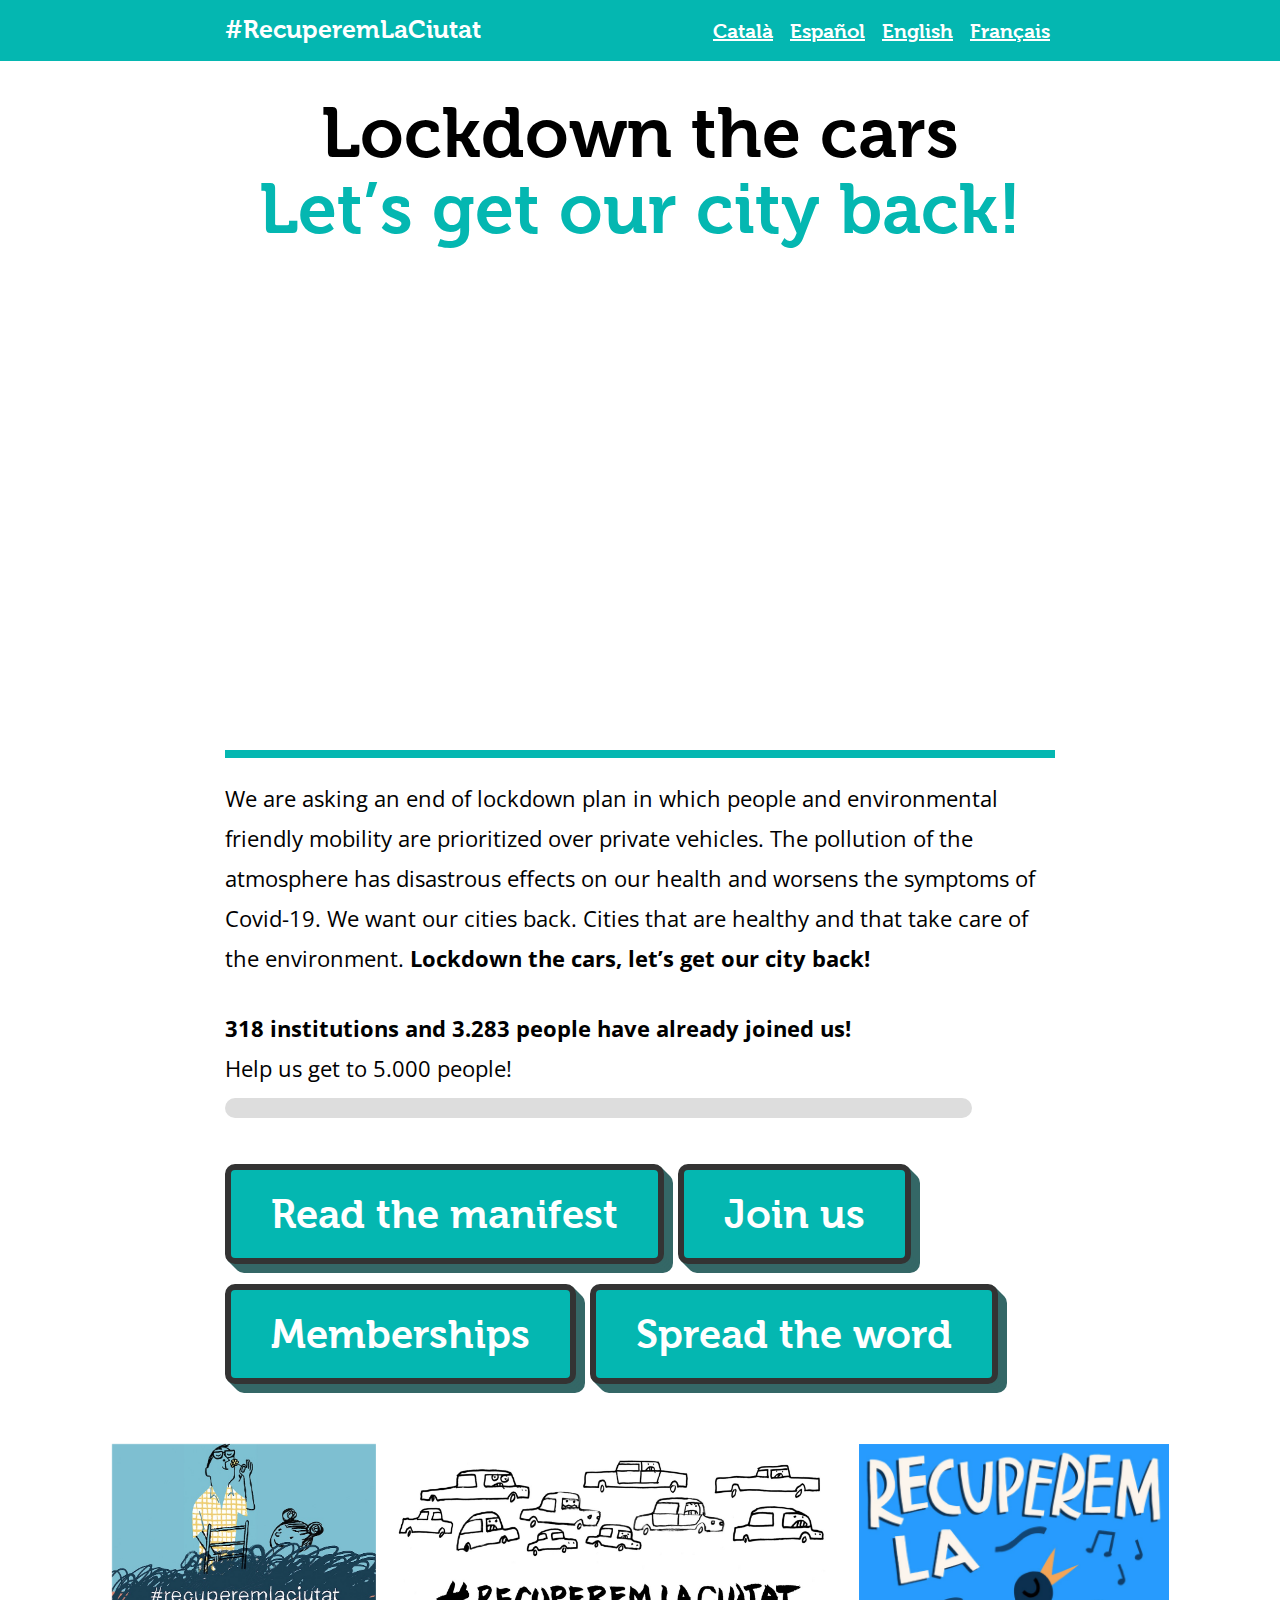
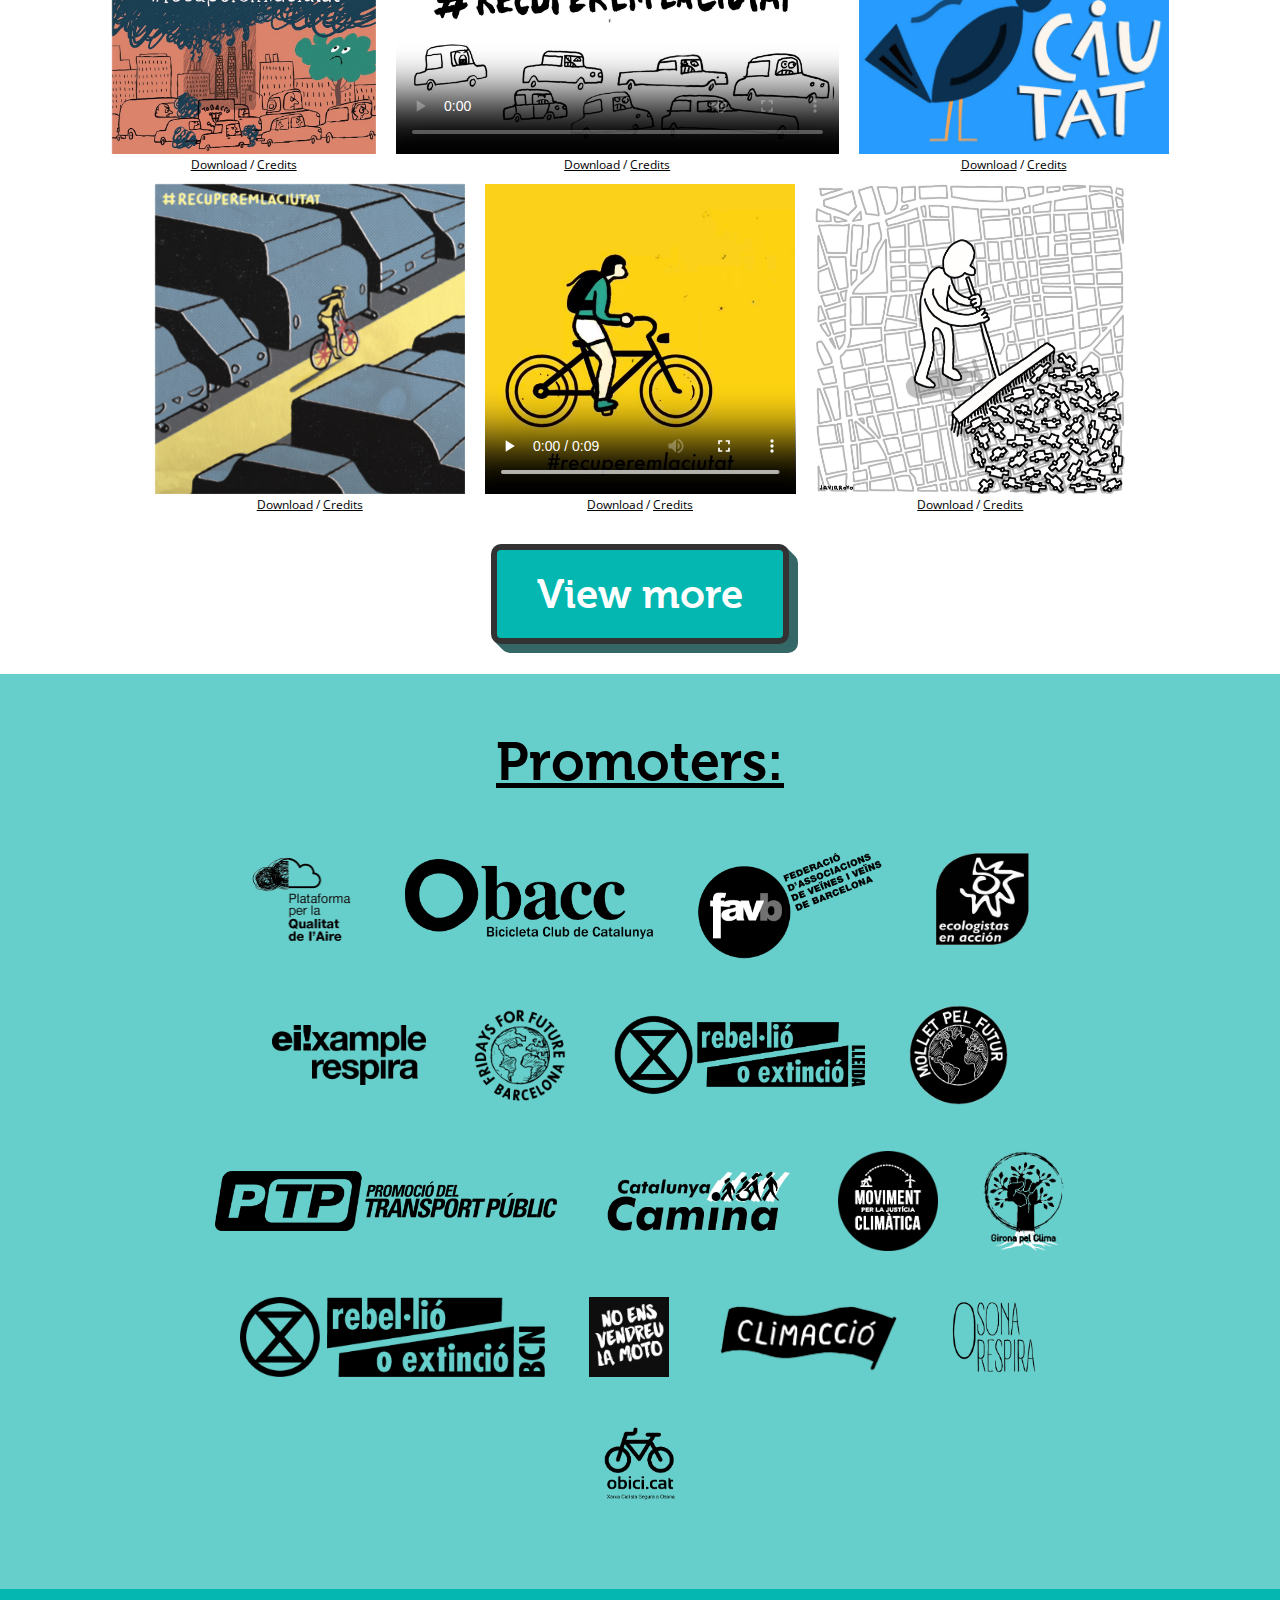
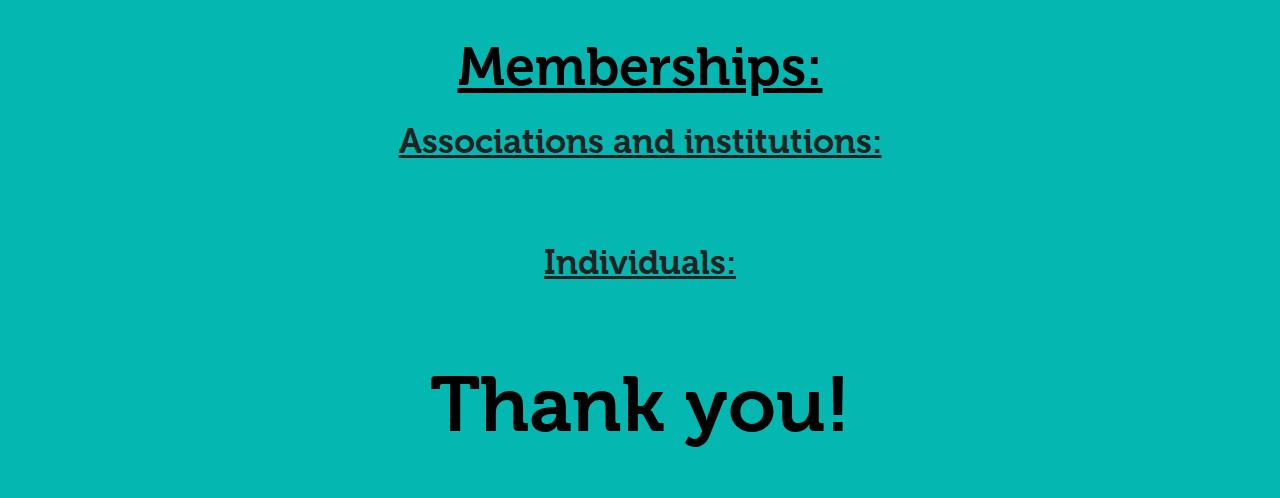
==== en.html @ d03ac696 "Changed youtube videos" ====
<!DOCTYPE html>
<html>
<head>
  <title>Lockdown the cars, let’s get our city back!</title>
  <meta name="description" content="We are asking an end of lockdown plan in which people and environmental friendly mobility are prioritized over private vehicles. The pollution of the atmosphere has disastrous effects on our health and worsens the symptoms of Covid-19. We want our cities back. Cities that are healthy and that take care of the environment.">
  <meta name="viewport" content="width=device-width,initial-scale=1">
  <meta http-equiv="content-type" content="text/html;charset=utf-8" />
  <meta property="og:title" content="Lockdown the cars, let’s get our city back!"/>
  <meta property="og:description" content="We are asking an end of lockdown plan in which people and environmental friendly mobility are prioritized over private vehicles.">
  <meta property="og:url" content="https://www.recuperemlaciutat.com/en"/>
  <meta property="og:image" content="https://www.recuperemlaciutat.com/images/sharing.jpg"/>
  <meta property="og:site_name" content="Lockdown the cars, let’s get our city back!"/>
  <meta property="og:type" content="website"/>
  <meta name="twitter:card" content="player" />
  <meta name="twitter:player" content="https://www.youtube.com/embed/DfQFLbj2qx0">
  <meta name="twitter:player:width" content="1280">
  <meta name="twitter:player:height" content="720">
  <meta name="twitter:image" content="https://www.recuperemlaciutat.com/images/sharing.jpg">

  <script src="https://cdnjs.cloudflare.com/ajax/libs/jquery/3.5.0/jquery.min.js" integrity="sha256-xNzN2a4ltkB44Mc/Jz3pT4iU1cmeR0FkXs4pru/JxaQ=" crossorigin="anonymous"></script>
  <script src="https://cdnjs.cloudflare.com/ajax/libs/jquery-csv/0.71/jquery.csv-0.71.min.js"></script>
  <script src="application.js?v=15"></script>
  <link href="https://fonts.googleapis.com/css2?family=Open+Sans:wght@400;600&display=swap" rel="stylesheet">
  <link href="application.css?v=15" media="all" rel="stylesheet" />
</head>
<body>
  <div class="banner">
    <div class="inner">
      #RecuperemLaCiutat
      <div class="lang">
        <a href="/">Català</a>
        <a href="/es">Español</a>
        <a href="/en">English</a>
        <a href="/fr">Français</a>
      </div>
    </div>

  </div>
  <div class="page">
    <div class="inner">
      <h1>Lockdown the cars<br><span class="highlighted">Let’s get our city back!</span></h1>
      <div class="video">
        <iframe src="//www.youtube.com/embed/DfQFLbj2qx0?rel=0&showinfo=0&vq=720&modestbranding=1" width="850" height="480" frameborder="0" allowfullscreen></iframe>
      </div>
      <p>We are asking an end of lockdown plan in which people and environmental friendly mobility are prioritized over private vehicles. The pollution of the atmosphere has disastrous effects on our health and worsens the symptoms of Covid-19. We want our cities back. Cities that are healthy and that take care of the environment. <b>Lockdown the cars, let’s get our city back!</b></p>
      <div class="progress">
        <p><b><span id="entities-count">318</span> institutions and <span id="people-count">3.283</span> people have already joined us!</b><br>Help us get to <span id="goal-count">5.000</span> people!</p>
        <div class="frame">
          <div class="bar"></div>         
        </div>
      </div>
      <div class="menu">
        <div class="button">
          <a href="manifest-lockdown-the-cars-lets-get-our-city-back.pdf">Read the manifest</a>
        </div>
        <div class="button">
          <a href="https://forms.gle/1dcgcGLJtphZm1Zf7" target="_blank">Join us</a>
        </div>
        <div class="button">
          <a data-action="scroll-to" data-destination="adhesions">Memberships</a>
        </div>
        <div class="button">
          <a data-action="share">Spread the word</a>
        </div>
    </div>
    <div class="share">
      <h2>Share the campaign:</h2>
      <div class="networks">
        <a href="https://api.whatsapp.com/send?text=Lockdown+the+cars%2C+let%E2%80%99s+get+our+city+back%21%0D%0A%0D%0AWe+are+asking+an+end+of+lockdown+plan+in+which+people+and+environmental+friendly+mobility+are+prioritized+over+private+vehicles.+The+pollution+of+the+atmosphere+has+disastrous+effects+on+our+health+and+worsens+the+symptoms+of+Covid-19.+We+want+our+cities+back.+Cities+that+are+healthy+and+that+take+care+of+the+environment.%0D%0A%0D%0AJoin+us+%F0%9F%91%89+https%3A%2F%2Fwww.recuperemlaciutat.com%2Fen" class="network whatsapp">
          <img class="icon" src="images/icons/whatsapp.svg">Whatsapp
        </a>
        <a href="https://www.facebook.com/sharer/sharer.php?u=https%3A%2F%2Fwww.recuperemlaciutat.com%2Fen" class="network facebook">
          <img class="icon" src="images/icons/facebook.svg">Facebook
        </a>
        <a href="https://twitter.com/intent/tweet?text=Lockdown+the+cars%2C+let%E2%80%99s+get+our+city+back%21+We+are+asking+an+end+of+lockdown+plan+in+which+people+and+environmental+friendly+mobility+are+prioritized+over+private+vehicles.+Join+us%21+https%3A%2F%2Fwww.recuperemlaciutat.com%2Fen" class="network twitter">
          <img class="icon" src="images/icons/twitter.svg">Twitter
        </a>
        <a href="https://t.me/share/url?url=https%3A%2F%2Fwww.recuperemlaciutat.com%2Fen&disable_web_page_preview=true&text=Lockdown+the+cars%2C+let%E2%80%99s+get+our+city+back%21%0D%0A%0D%0AWe+are+asking+an+end+of+lockdown+plan+in+which+people+and+environmental+friendly+mobility+are+prioritized+over+private+vehicles.+The+pollution+of+the+atmosphere+has+disastrous+effects+on+our+health+and+worsens+the+symptoms+of+Covid-19.+We+want+our+cities+back.+Cities+that+are+healthy+and+that+take+care+of+the+environment.%0D%0A%0D%0AJoin+us+%F0%9F%91%89+https%3A%2F%2Fwww.recuperemlaciutat.com%2Fen" class="network telegram">
          <img class="icon" src="images/icons/telegram.svg">Telegram
        </a>
        <a href="http://pinterest.com/pin/create/button/?url=https%3A%2F%2Fwww.recuperemlaciutat.com%2Fen&media=https%3A%2F%2Fwww.recuperemlaciutat.com%2Fimages%2Fsharing.jpg&description=Lockdown+the+cars%2C+let%E2%80%99s+get+our+city+back%21%0D%0A%0D%0AWe+are+asking+an+end+of+lockdown+plan+in+which+people+and+environmental+friendly+mobility+are+prioritized+over+private+vehicles.+The+pollution+of+the+atmosphere+has+disastrous+effects+on+our+health+and+worsens+the+symptoms+of+Covid-19.+We+want+our+cities+back.+Cities+that+are+healthy+and+that+take+care+of+the+environment.%0D%0A%0D%0AJoin+us+%F0%9F%91%89+https%3A%2F%2Fwww.recuperemlaciutat.com%2Fen" class="network pinterest">
          <img class="icon" src="images/icons/pinterest.svg">Pinterest
        </a>
        <a href="mailto:?body=Lockdown the cars%2C let%E2%80%99s get our city back%21%0D%0A%0D%0AWe are asking an end of lockdown plan in which people and environmental friendly mobility are prioritized over private vehicles. The pollution of the atmosphere has disastrous effects on our health and worsens the symptoms of Covid-19. We want our cities back. Cities that are healthy and that take care of the environment.%0D%0A%0D%0AJoin us %F0%9F%91%89 https%3A%2F%2Fwww.recuperemlaciutat.com%2Fen&subject=Lockdown the cars, let’s get our city back!" class="network email">
          <img class="icon" src="images/icons/email.svg">Email
        </a>
      </div>
      <p class="extra">Let’s our voices be heard on social media, and reach as many memberships as possible so the city council and society in general see how we want our streets to look like after lockdown.</p>
      <p class="extra">Help us spread the word with: <a href="/guia-difusio-campanya-recuperem-la-ciutat.pdf">our dissemination guide</a>.</p>
      <p class="extra">Join our Telegram group to be updated on future actions: <a href="https://t.me/RecuperemLaCiutat">https://t.me/RecuperemLaCiutat</a>.</p>
      <p class="extra">You can also share these images and videos:</p>
    </div>
  </div>
  <div class="drawings">
    <div class="inner">
      <div class="drawing">
        <a href="drawings/miguel-gallardo-recuperem-la-ciutat-square.png">
          <img src="drawings/miguel-gallardo-recuperem-la-ciutat.jpg">
        </a>
        <p><a href="drawings/miguel-gallardo-recuperem-la-ciutat.jpg">Download</a> / <a href="https://www.instagram.com/p/CAHkicHnh3k/">Credits</a></p>
      </div>
      <div class="drawing">
        <video controls poster="/drawings/dibuja-y-pedalea-recuperem-la-ciutat.jpg">
          <source src="drawings/dibuja-y-pedalea-recuperem-la-ciutat.mp4" type="video/mp4">
        </video>
        <p><a href="drawings/dibuja-y-pedalea-recuperem-la-ciutat.mp4">Download</a> / <a href="https://www.instagram.com/p/CAHjiHhqhFX/">Credits</a></p>
      </div>
      <div class="drawing">
        <a href="drawings/julia-solans-confinem-els-cotxes-3.jpg">
          <img src="drawings/julia-solans-confinem-els-cotxes-3.jpg">
        </a>
        <p><a href="drawings/julia-solans-confinem-els-cotxes-3.jpg">Download</a> / <a href="https://www.instagram.com/guisante/">Credits</a></p>
      </div>
      <div class="drawing">
        <a href="drawings/marc-torrent-recuperem-la-ciutat.jpg">
          <img src="drawings/marc-torrent-recuperem-la-ciutat.jpg">
        </a>
        <p><a href="drawings/marc-torrent-recuperem-la-ciutat.jpg">Download</a> / <a href="https://www.instagram.com/marc.torrent.illustration/">Credits</a></p>
      </div>
      <div class="drawing">
        <video controls poster="/drawings/arnal-ballester-recuperem-la-ciutat.jpg">
          <source src="drawings/arnal-ballester-recuperem-la-ciutat.mp4" type="video/mp4">
        </video>
        <p><a href="drawings/arnal-ballester-recuperem-la-ciutat.mp4">Download</a> / <a href="https://www.instagram.com/p/CAFgHmsqSzh/?igshid=12r956kvjgf7t">Credits</a></p>
      </div>
      <div class="drawing">
        <a href="drawings/javi-royo-recuperem-la-ciutat.jpg">
          <img src="drawings/javi-royo-recuperem-la-ciutat.jpg">
        </a>
        <p><a href="drawings/javi-royo-recuperem-la-ciutat.jpg">Download</a> / <a href="https://www.instagram.com/p/CAIAmiAnq4-/?igshid=10csir4wyzuyc">Credits</a></p>
      </div>
      <div class="drawing hidden">
        <a href="drawings/julia-solans-recuperem-la-ciutat-3.jpg">
          <img src="drawings/julia-solans-recuperem-la-ciutat-3.jpg">
        </a>
        <p><a href="drawings/julia-solans-recuperem-la-ciutat-3.jpg">Download</a> / <a href="https://www.instagram.com/guisante/">Credits</a></p>
      </div>
      <div class="drawing hidden">
        <a href="drawings/miguel-brieva-recuperem-la-ciutat-4.jpg">
          <img src="drawings/miguel-brieva-recuperem-la-ciutat-4.jpg">
        </a>
        <p><a href="drawings/miguel-brieva-recuperem-la-ciutat-4.jpg">Download</a> / <a href="https://www.instagram.com/miguel_brieva_clismon">Credits</a></p>
      </div>
      <div class="drawing hidden">
        <a href="drawings/erola-boix-recuperem-la-ciutat.jpg">
          <img src="drawings/erola-boix-recuperem-la-ciutat.jpg">
        </a>
        <p><a href="drawings/erola-boix-recuperem-la-ciutat.jpg">Download</a> / <a href="https://www.instagram.com/erolaboix/">Credits</a></p>
      </div>
      <div class="drawing hidden">
        <a href="drawings/martina-manya-recuperem-la-ciutat-2.jpg">
          <img src="drawings/martina-manya-recuperem-la-ciutat-2.jpg">
        </a>
        <p><a href="drawings/martina-manya-recuperem-la-ciutat-2.jpg">Download</a> / <a href="https://www.instagram.com/p/CAHwuXMD8vI/?igshid=4ktonbl7fxev">Credits</a></p>
      </div>
      <div class="drawing hidden">
        <a href="drawings/miguel-gallardo-confinem-els-cotxes-square.png">
          <img src="drawings/miguel-gallardo-confinem-els-cotxes.jpg">
        </a>
        <p><a href="drawings/miguel-gallardo-confinem-els-cotxes.jpg">Download</a> / <a href="https://www.instagram.com/p/CAHkicHnh3k/">Credits</a></p>
      </div>
      <div class="drawing hidden">
        <a href="drawings/iolanda-marrase-recuperem-la-ciutat.jpg">
          <img src="drawings/iolanda-marrase-recuperem-la-ciutat.jpg">
        </a>
        <p><a href="drawings/iolanda-marrase-recuperem-la-ciutat.jpg">Download</a> / <a href="https://www.instagram.com/p/CAHxEewq3oO/?igshid=9qrhggxr9nw9">Credits</a></p>
      </div>
      <div class="drawing hidden">
        <a href="drawings/julia-solans-recuperem-la-ciutat-2.jpg">
          <img src="drawings/julia-solans-recuperem-la-ciutat-2.jpg">
        </a>
        <p><a href="drawings/julia-solans-recuperem-la-ciutat-2.jpg">Download</a> / <a href="https://www.instagram.com/guisante/">Credits</a></p>
      </div>
      <div class="drawing hidden">
        <a href="drawings/julia-solans-confinem-els-cotxes-1.jpg">
          <img src="drawings/julia-solans-confinem-els-cotxes-1.jpg">
        </a>
        <p><a href="drawings/julia-solans-confinem-els-cotxes-1.jpg">Download</a> / <a href="https://www.instagram.com/guisante/">Credits</a></p>
      </div>
      <div class="drawing hidden">
        <a href="drawings/julia-solans-recuperem-la-ciutat-1.jpg">
          <img src="drawings/julia-solans-recuperem-la-ciutat-1.jpg">
        </a>
        <p><a href="drawings/julia-solans-recuperem-la-ciutat-1.jpg">Download</a> / <a href="https://www.instagram.com/guisante/">Credits</a></p>
      </div>
      <div class="drawing hidden">
        <a href="drawings/julia-solans-confinem-els-cotxes-2.jpg">
          <img src="drawings/julia-solans-confinem-els-cotxes-2.jpg">
        </a>
        <p><a href="drawings/julia-solans-confinem-els-cotxes-2.jpg">Download</a> / <a href="https://www.instagram.com/guisante/">Credits</a></p>
      </div>
      <div class="drawing hidden">
        <a href="drawings/julia-solans-recuperem-la-ciutat-4.jpg">
          <img src="drawings/julia-solans-recuperem-la-ciutat-4.jpg">
        </a>
        <p><a href="drawings/julia-solans-recuperem-la-ciutat-4.jpg">Download</a> / <a href="https://www.instagram.com/guisante/">Credits</a></p>
      </div>
      <div class="drawing hidden">
        <a href="drawings/miguel-brieva-recuperem-la-ciutat-1.jpg">
          <img src="drawings/miguel-brieva-recuperem-la-ciutat-1.jpg">
        </a>
        <p><a href="drawings/miguel-brieva-recuperem-la-ciutat-1.jpg">Download</a> / <a href="https://www.instagram.com/miguel_brieva_clismon">Credits</a></p>
      </div>
      <div class="drawing hidden">
        <a href="drawings/caco-recuperem-la-ciutat-4.jpg">
          <img src="drawings/caco-recuperem-la-ciutat-4.jpg">
        </a>
        <p><a href="drawings/caco-recuperem-la-ciutat-4.jpg">Download</a> / <a href="https://www.instagram.com/colegacollage/">Credits</a></p>
      </div>
      <div class="drawing hidden">
        <a href="drawings/caco-recuperem-la-ciutat-3.jpg">
          <img src="drawings/caco-recuperem-la-ciutat-3.jpg">
        </a>
        <p><a href="drawings/caco-recuperem-la-ciutat-3.jpg">Download</a> / <a href="https://www.instagram.com/colegacollage/">Credits</a></p>
      </div>
      <div class="drawing hidden">
        <a href="drawings/emilio-recuperem-la-ciutat-1.jpg">
          <img src="drawings/emilio-recuperem-la-ciutat-1.jpg">
        </a>
        <p><a href="drawings/emilio-recuperem-la-ciutat-1.jpg">Download</a> / <a href="https://www.instagram.com/emilio_alvarez_ramallo/">Credits</a></p>
      </div>
      <div class="drawing hidden">
        <video controls poster="drawings/merisola-recuperem-la-ciutat.jpg">
          <source src="drawings/merisola-recuperem-la-ciutat.mp4" type="video/mp4">
        </video>
        <p><a href="drawings/merisola-recuperem-la-ciutat.mp4">Download</a> / <a href="http://www.merisola.com/">Credits</a></p>
      </div>
      <div class="drawing hidden">
        <video controls poster="drawings/no-torneu.jpg">
          <source src="drawings/no-torneu.mp4" type="video/mp4">
        </video>
        <p><a href="drawings/no-torneu.mp4">Download</a> / <a href="https://www.instagram.com/mlg_barcelona/">Credits</a></p>
      </div>
      <div class="drawing hidden">
        <a href="drawings/emilio-recuperem-la-ciutat-7.jpg">
          <img src="drawings/emilio-recuperem-la-ciutat-7.jpg">
        </a>
        <p><a href="drawings/emilio-recuperem-la-ciutat-7.jpg">Download</a> / <a href="https://www.instagram.com/emilio_alvarez_ramallo/">Credits</a></p>
      </div>
      <div class="break"></div>
      <div class="drawing hidden">
        <a href="drawings/natalia-zaratiegui-recuperem-la-ciutat-1.jpg">
          <img src="drawings/natalia-zaratiegui-recuperem-la-ciutat-1.jpg">
        </a>
        <p><a href="drawings/natalia-zaratiegui-recuperem-la-ciutat-1.jpg">Download</a> / <a href="https://www.instagram.com/nataliazaratiegui/">Credits</a></p>
      </div>
      <div class="drawing hidden">
        <a href="drawings/natalia-zaratiegui-recuperem-la-ciutat-2.jpg">
          <img src="drawings/natalia-zaratiegui-recuperem-la-ciutat-2.jpg">
        </a>
        <p><a href="drawings/natalia-zaratiegui-recuperem-la-ciutat-2.jpg">Download</a> / <a href="https://www.instagram.com/nataliazaratiegui/">Credits</a></p>
      </div>
      <div class="drawing hidden">
        <a href="drawings/natalia-zaratiegui-recuperem-la-ciutat-3.jpg">
          <img src="drawings/natalia-zaratiegui-recuperem-la-ciutat-3.jpg">
        </a>
        <p><a href="drawings/natalia-zaratiegui-recuperem-la-ciutat-3.jpg">Download</a> / <a href="https://www.instagram.com/nataliazaratiegui/">Credits</a></p>
      </div>
      <div class="drawing hidden">
        <a href="drawings/emilio-recuperem-la-ciutat-10.jpg">
          <img src="drawings/emilio-recuperem-la-ciutat-10.jpg">
        </a>
        <p><a href="drawings/emilio-recuperem-la-ciutat-10.jpg">Download</a> / <a href="https://www.instagram.com/emilio_alvarez_ramallo/">Credits</a></p>
      </div>
      <div class="drawing hidden">
        <video controls poster="drawings/julia-solans-recuperem-la-ciutat-1.png">
          <source src="drawings/julia-solans-recuperem-la-ciutat-1.mp4" type="video/mp4">
        </video>
        <p><a href="drawings/julia-solans-recuperem-la-ciutat-1.mp4">Download</a> / <a href="https://www.instagram.com/guisante/">Credits</a></p>
      </div>
      <div class="drawing hidden">
        <video controls poster="drawings/julia-solans-recuperem-la-ciutat-2.png">
          <source src="drawings/julia-solans-recuperem-la-ciutat-2.mp4" type="video/mp4">
        </video>
        <p><a href="drawings/julia-solans-recuperem-la-ciutat-2.mp4">Download</a> / <a href="https://www.instagram.com/guisante/">Credits</a></p>
      </div>
      <div class="drawing hidden">
        <video controls poster="drawings/julia-solans-recuperem-la-ciutat-3.png">
          <source src="drawings/julia-solans-recuperem-la-ciutat-3.mp4" type="video/mp4">
        </video>
        <p><a href="drawings/julia-solans-recuperem-la-ciutat-3.mp4">Download</a> / <a href="https://www.instagram.com/guisante/">Credits</a></p>
      </div>
      <div class="more">
        <div class="button">
          <a data-action="more-drawings">View more</a>
        </div>
      </div>
    </div>
  </div>
  <div class="footer">
    <div class="inner">
      <h2>Promoters:</h2>
      <div class="logos">
        <a href="http://www.qualitatdelaire.org/" target="_blank">
          <img src="/images/logos/pqa.png" class="big">
        </a>
        <a href="https://www.bacc.cat/" target="_blank">
          <img src="/images/logos/bacc-negre.png">
        </a>
        <a href="https://www.favb.cat/" target="_blank">
          <img src="/images/logos/favb.png" class="very-big">
        </a>
        <a href="https://www.ecologistasenaccion.org" target="_blank">
          <img src="/images/logos/ea-bn.png" class="big">
        </a>
        <a href="https://www.eixamplerespira.com" target="_blank">
          <img src="/images/logos/eixample-respira-bn.png" class="small">
        </a>
        <a href="https://twitter.com/f4f_barcelona" target="_blank">
          <img src="/images/logos/fff.png" class="big">
        </a>
        <a href="https://twitter.com/lleidaxr" target="_blank">
          <img src="/images/logos/xrlleida.png">
        </a>
        <a href="https://twitter.com/molletpelfutur" target="_blank">
          <img src="/images/logos/mollet-pel-futur.png" class="big">
        </a>
        <a href="https://transportpublic.org/" target="_blank">
          <img src="/images/logos/ptp-bn.png" class="small">
        </a>
        <a href="http://catalunyacamina.org/" target="_blank">
          <img src="/images/logos/catalunya-camina-bn.png">
        </a>
        <a href="https://justiciaclimatica.com/" target="_blank">
          <img src="/images/logos/moviment-per-la-justicia-climatica-bn.png" class="big">
        </a>
        <a href="#" target="_blank">
          <img src="/images/logos/girona-pel-clima.png" class="big">
        </a>
        <a href="https://twitter.com/xrbarcelona" target="_blank">
          <img src="/images/logos/xrbcn.png">
        </a>
        <a href="http://www.noensvendreulamoto.cat/" target="_blank">
          <img src="/images/logos/no-ens-vendreu-la-moto.jpg">
        </a>
        <a href="https://twitter.com/climaccio" target="_blank">
          <img src="/images/logos/climaccio.png">
        </a>
        <a href="https://www.facebook.com/osonarespira/" target="_blank">
          <img src="/images/logos/osona-respira.png">
        </a>
        <a href="http://obici.cat/" target="_blank">
          <img src="/images/logos/obici.png">
        </a>
      </div>
    </div>
  </div>
  <div class="footer bottom" id="adhesions">
    <div class="inner">
      <h2>Memberships:</h2>
      <h4>Associations and institutions:</h4>
      <ol class="col-3" id="entitats">
      </ol>
      <h4>Individuals:</h4>
      <ol class="col-4" id="individuals">
      </ol>
      <h3>Thank you!</h3>
    </div>
  </div>
  <script async src="https://www.googletagmanager.com/gtag/js?id=UA-165033721-1"></script>
  <script>
    window.dataLayer = window.dataLayer || [];
    function gtag(){dataLayer.push(arguments);}
    gtag('js', new Date());

    gtag('config', 'UA-165033721-1');
  </script>

</body>
</html>
---- application.css ----
@font-face {
  font-family: "MuseoW01-700";
  src: url("fonts/museow01-700.woff") format("woff");
}
* {
  margin: 0;
  padding: 0;
  -moz-box-sizing: border-box;
  -webkit-box-sizing: border-box;
  box-sizing: border-box;
  outline:0;
}
html {
  color: #000;
  -ms-text-size-adjust: 100%;
  -webkit-text-size-adjust: 100%;
}
html, body{
  font-size: 100%;
}
img{
  border: 0;
  display: block;
  -ms-interpolation-mode: bicubic;
  backface-visibility: hidden;
  -webkit-backface-visibility: hidden;
}
body {
  width: 100%;
  height: 100%;
  font-family: "MuseoW01-700",serif;
  color: #333;
  -webkit-font-smoothing: antialiased;
  background: #04B7B1;
}
.clear {
  clear: both;
}
.inner{
  max-width: 870px;
  margin: 0 auto;
  padding: 0 20px;
}
.banner {
  background: #04B7B1;
  color: white;
  font-size: 25px;
  line-height: 23px;
  padding: 20px 0 18px;
  text-align: left;
}
.banner .lang {
  float: right;
}
.banner .lang a {
  color: white;
  font-size: 20px;
  padding: 0 5px;
}
.page {
  background: white;
}
h1 {
  font-size: 70px;
  line-height: 76px;
  padding: 40px 0 30px;
  display: block;
  margin: 0 auto;
  color: black;
  position: relative;
  text-align: center;
}
h2 {
  color: #333;
  font-size: 54px;
  margin: 0 0 20px;
  text-decoration: underline;
}
video {
  max-width: 100%;
  position: relative;
}
.video {
  position: relative;
  overflow: hidden;
  max-width: 100%;
  padding-bottom: 56.25%;
  height: auto;
  border-bottom: 8px solid #04B7B1;
}
.video iframe {
  position: absolute;
  top: 0;
  left: 0;
  width: 100%;
  height: 100%;
  max-width: 100%;
}
p {
  text-align: left;
  font-family: "Open Sans", sans-serif;
  font-size: 22px;
  line-height: 40px;
  color: black;
  margin: 20px auto;
}
.progress {
  margin: 30px auto;
}
.progress p {
  margin: 0 0 10px;
}
.progress .frame {
  background: #ddd;
  height: 20px;
  border-radius: 10px;
  overflow: hidden;
  width: 90%;
  display: inline-block;
}
.progress .bar {
  height: 100%;
  background: linear-gradient(to right, #FFA600, #ec2c22);
  width: 0%;
  transition: all 1s ease-out 0s;
  transition-delay: 1s;
}
.button {
  display: inline-block;
  cursor: pointer;
}
.button a{
  display: inline-block;
  text-decoration: none;
  border-radius: 10px;
  background: #04B7B1;
  border: solid rgba(51, 51, 51, 1) 6px;
  box-shadow: 1px 1px #346766, 3px 3px #346766, 5px 5px #346766, 7px 7px #346766, 9px 9px #346766;
  transition: all 0.12s ease 0s;
  padding: 24px 40px 16px;
  color: white;
  font-family: "MuseoW01-700",serif;
  font-size: 40px;
  font-weight: bold;
  position: relative;
  top: 0;
  left: 0;
}
.button:hover a{
  background: rgba(244, 88, 48, 1);
  border: solid rgba(51, 51, 51, 1) 6px;
  box-shadow: 0 0 #346766;
  left: 9px;
  top: 9px
}
.menu{
  margin: 40px 0 30px;
  text-align: left;
}
.menu .button {
  margin: 0 10px 20px 0;
}
.menu .button:last-child {
  margin-right: 0;
}
.highlighted {
  color: #04B7B1;
}
.share {
  text-align: center;
  display: none;
}
.share .networks{
  max-width: 600px;
  margin: 0 auto 0px;
}
.share a.network {
  width: 150px;
  font-family: "Open Sans", sans-serif;
  font-weight: bold;
  border-radius: 6px;
  background: silver;
  text-decoration: none;
  padding: 10px 20px;
  margin: 5px 2px;
  color: white;
  display: inline-block;
}
.share a.network.whatsapp { background: rgb(77, 194, 71);}
.share a.network.facebook { background: rgb(59, 89, 152);}
.share a.network.twitter { background: rgb(29, 161, 242);}
.share a.network.telegram { background: rgb(0, 136, 204);}
.share a.network.pinterest { background: rgb(203, 32, 39);}
.share a.network.email { background: rgb(132, 132, 132);}
.share a.network .icon {
  height: 20px; 
  display: inline-block;
  vertical-align: sub;
  margin-right: 5px;
}
.share p.extra {
  text-align: center;
  max-width: 800px;
}
.share p.extra a {
  color: #04B7B1;
  font-weight: bold;
}
.drawings .inner {
  max-width: 1200px;
  margin: 20px auto;
  display: flex;
  flex-direction: row;
  flex-wrap: wrap;
  justify-content: center;
}
.drawings .break {
  flex-basis: 100%;
  height: 0;
}
.drawings .more {
  margin: 30px auto 10px;
  text-align: center;
}
.drawings .hidden {
  display: none;
}
.drawings .drawing {
  height: 320px;
  margin: 10px;
  text-align: center;
  padding-bottom: 10px;
}
.drawings .drawing img, 
.drawings .drawing video {
  height: 100%;
  display: block;
  margin: 0 auto;
}
.drawings .drawing p {
  display: block;
  max-width: 100%;
  margin: 2px 0 0;
  font-size: 12px;
  line-height: normal;
  font-family: "Open Sans", sans-serif;
  text-align: center;
}
.drawings .drawing p a {
  color: black;
}
.footer {
  background: #67CFCB;
  padding: 60px 20px;
  text-align: center;
  width: 100%;
  overflow: hidden;
}
.footer .inner {
  max-width: 1000px;
}
.footer h2 {
  color: black;
}
.footer h4 {
  font-size: 34px;
  margin: 0 0 30px;
  text-decoration: underline;
  color: #222;
}
.footer .logos a {
  text-decoration: none;
  display: inline-block;
  vertical-align: middle;
}
.footer .logos img {
  height: 80px;
  display: inline-block;
  margin: 20px;
  filter: grayscale(100%);
}
.footer .logos img.big {
  height: 100px;
}
.footer .logos img.very-big {
  height: 120px;
}
.footer .logos img.small {
  height: 60px;
}
.footer ol {
  list-style-position: inside;
  margin-bottom: 50px;
  width: 100%;
  overflow: hidden;
  text-align: left;
}
.footer ol.col-3 {
  column-count: 3;
  column-gap: 20px;
}
.footer ol.col-4 {
  column-count: 4;
  column-gap: 10px;
}
.footer ol li {
  margin: 0 0 10px;
}
.footer ol li {
  color: #333;
  font-family: "Open Sans", sans-serif;
}
.footer ol#individuals li {
  text-transform: capitalize;
}
.footer ol.col-3 li{
  font-size: 20px;
}
.footer ol.col-4 li, .footer ol.col-4 li a {
  font-size: 18px;
}
.footer img {
  max-width: 80vw;
  margin: 0 auto;
  display: block;
}
.bottom {
  background: #04B7B1;
  text-align: center;
  padding: 50px 20px 40px;
}
.bottom .inner {
  max-width: 2000px;
}
.bottom h3{
  display: inline-block;
  font-size: 77px;
  color: black;
}
@media (max-width: 940px) {
  body {
    text-align: center;
  }
  .inner{
    padding: 0 10px;
  }
  .banner {
    font-size: 25px;
    line-height: 23px;
    padding: 14px 0 10px;
  }
  h1 {
    font-size: 55px;
    line-height: 56px;
    padding: 30px 0 20px;
  }
  h2 {
    font-size: 34px;
    margin: 0 0 10px;
  }
  .video {
    border: 0;
    border-radius: 0;
  }
  p {
    text-align: left;
    font-size: 16px;
    line-height: 28px;
    margin: 20px auto;
    text-align: center;
  }
  .menu{
    margin: 30px auto 20px;
    text-align: center;
    padding-right: 10px;
    max-width: 600px;
  }
  .button a{
    padding: 10px 20px 6px;
    font-size: 30px;
  }
  .share h2 {
    margin: 0 0 20px;
  }
  .share p.extra {
    max-width: 600px;
  }
  .drawings .drawing {
    height: 250px;
    margin-bottom: 40px;
  }
  .drawings .more {
    margin: 0 auto 30px;
  }
  .footer {
    width: 100%;
    overflow: hidden;
    padding: 40px 10px 20px;
  }
  .footer h4 {
    font-size: 24px;
    margin: 0 0 20px;
  }
  .footer .logos img {
    height: 60px;
    margin: 10px;
  }
  .footer .logos img.very-big{
    height: 90px;
  }
  .footer .logos img.big{
    height: 80px;
  }
  .footer .logos img.small{
    height: 40px;
  }
  .footer ol.col-3 li {
    font-size: 16px;
  }
  .footer ol.col-4 li {
    font-size: 14px;
  }
  .bottom {
    padding: 40px 10px 20px;
  }
  .bottom h3{
    font-size: 50px;
    margin-bottom: 20px;
  }
}
@media (max-width: 750px) {
  h1 {
    font-size: 40px;
    line-height: 50px;
  }
  .banner {
    text-align: center;
  }
  .banner .lang {
    float: none;
    margin-top: 10px;
  }
  .drawings .inner {
    flex-direction: column;
    margin-bottom: 0;
  }
  .drawings .drawing {
    height: auto;
    max-width: 400px;
    width: 100%;
    margin: 0 auto 15px;
    padding: 0 10px;
    border: 0;
  }
  .drawings .drawing img,
  .drawings .drawing video {
    height: auto;
    width: 100%;
  }
  .drawings .drawing p {
    margin-top: 10px;
  }
  .footer.bottom {
    text-align: left;
  }
  .footer h4 {
    margin: 0 0 10px;
  }
  .footer ol {
    margin-bottom: 20px;
  }
  .footer ol.col-3 {
    column-count: 2;
  }
  .footer ol.col-4 {
    column-count: 3;
  }
}
@media (max-width: 590px) {
  h1 {
    font-size: 28px;
    line-height: 40px;
  }
  h1.large {
    font-size: 30px;
  }
  h1.small {
    font-size: 26px;
  }
  .menu{
    max-width: 500px;
  }
  .button a {
    font-size: 26px;
    padding: 14px 20px 8px;
  }
  .footer .logos img {
    height: 40px;
    margin: 10px;
  }
  .footer .logos img.very-big{
    height: 70px;
  }
  .footer .logos img.big{
    height: 60px;
  }
  .footer .logos img.small{
    height: 30px;
  }
}
@media (max-width: 490px) {
  .footer ol.col-3 {
    column-count: auto;
  }
  .footer ol.col-4 {
    column-count: 1;
  }
  .footer ol li{
    font-size: 16px !important;
  }
}
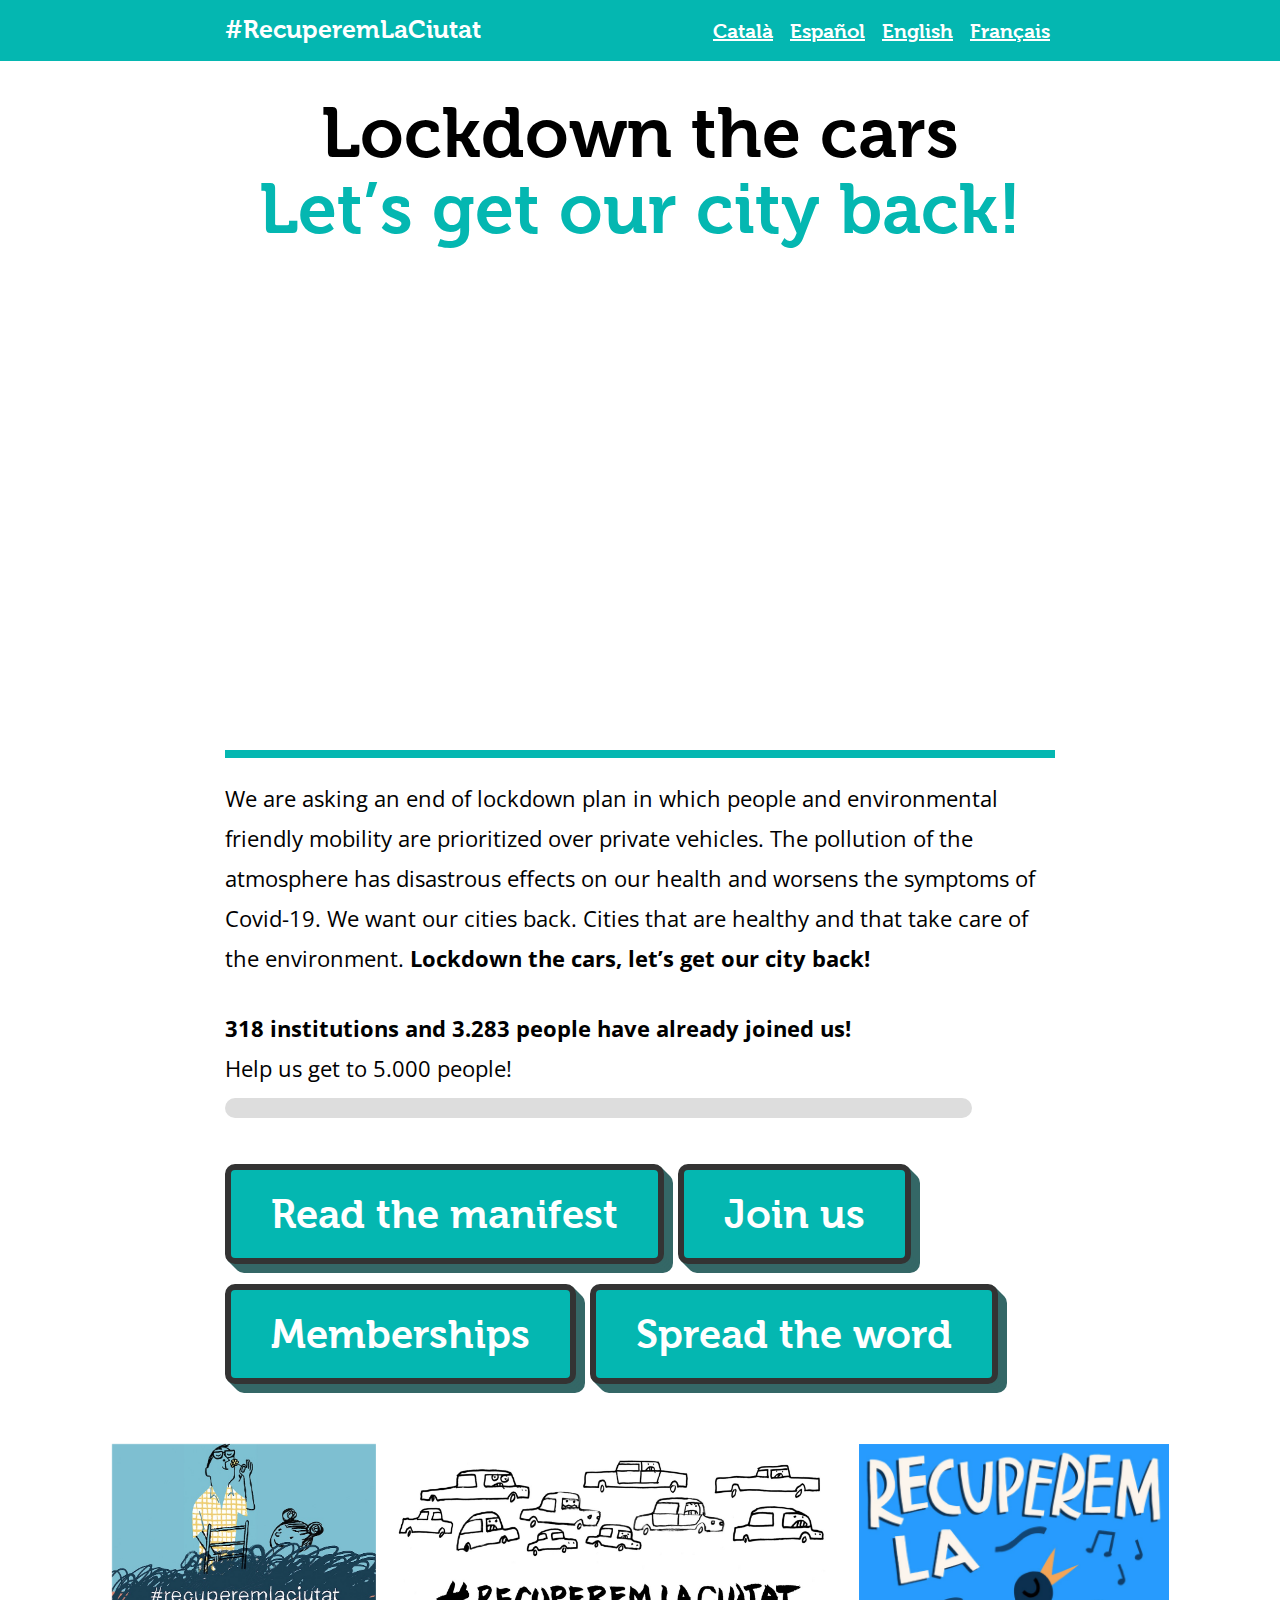
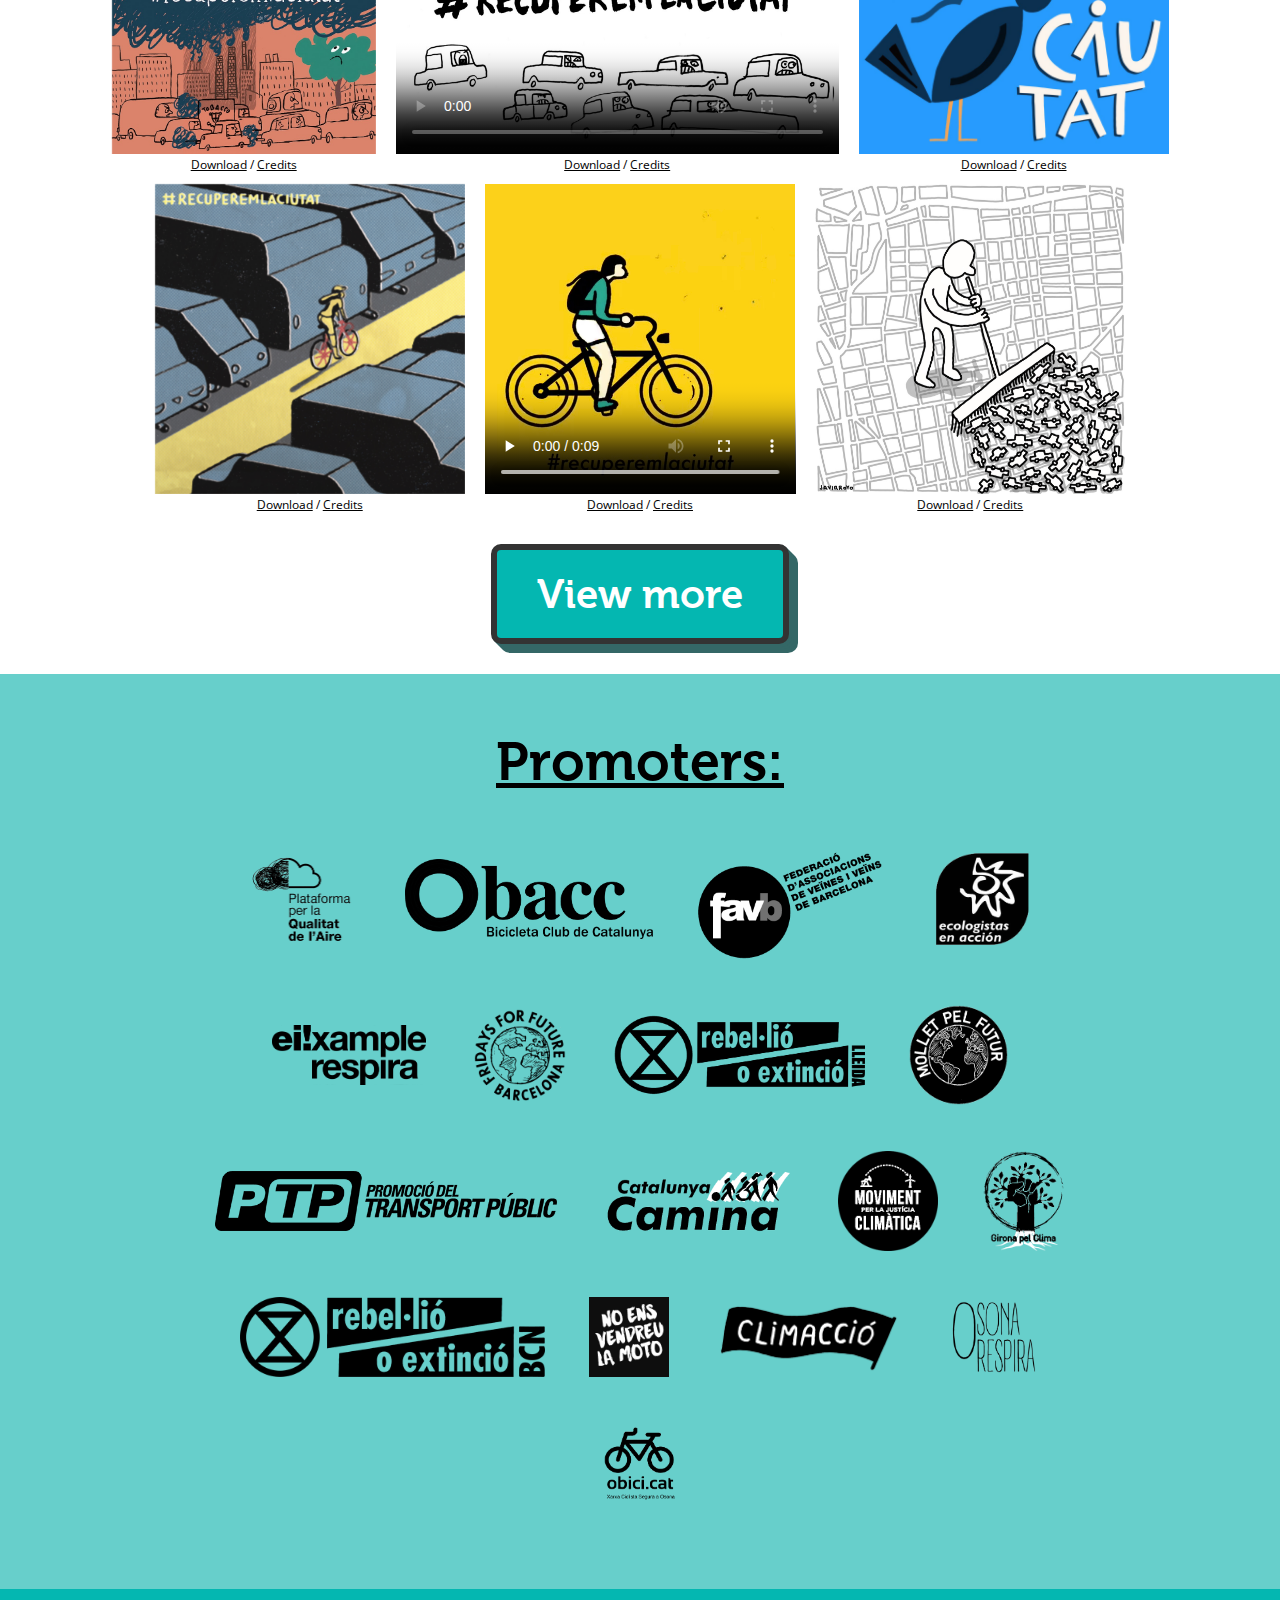
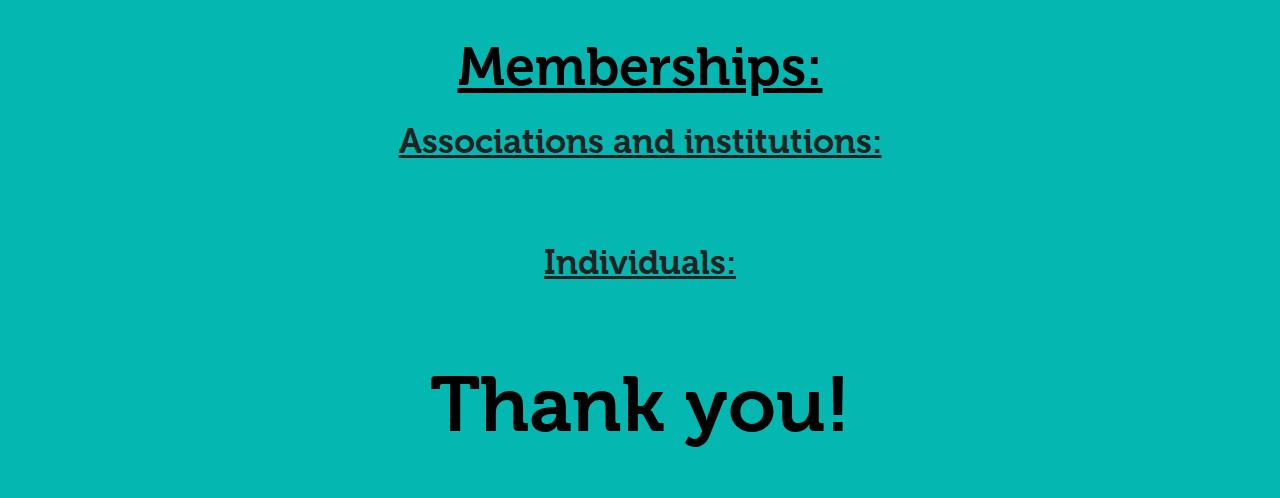
==== commit 7625f570: "Added new illustration" ====
--- a/en.html
+++ b/en.html
@@ -280,6 +280,12 @@
         </video>
         <p><a href="drawings/julia-solans-recuperem-la-ciutat-3.mp4">Download</a> / <a href="https://www.instagram.com/guisante/">Credits</a></p>
       </div>
+      <div class="drawing hidden">
+        <a href="drawings/gerard-nello-recuprem-la-ciutat.jpg">
+          <img src="drawings/gerard-nello-recuprem-la-ciutat.jpg">
+        </a>
+        <p><a href="drawings/gerard-nello-recuprem-la-ciutat.jpg">Download</a> / <a href="https://www.instagram.com/nellogerard/">Credits</a></p>
+      </div>
       <div class="more">
         <div class="button">
           <a data-action="more-drawings">View more</a>
--- a/application.css
+++ b/application.css
@@ -146,6 +146,10 @@
   top: 0;
   left: 0;
 }
+.button.small a{
+  font-size: 30px;
+  padding: 18px 30px 14px;
+}
 .button:hover a{
   background: rgba(244, 88, 48, 1);
   border: solid rgba(51, 51, 51, 1) 6px;
@@ -249,6 +253,29 @@
 .drawings .drawing p a {
   color: black;
 }
+.news .inner {
+  max-width: 700px;
+  text-align: center;
+  padding: 50px 0;
+}
+.new {
+  text-align: center;
+}
+.new h3 {
+ color: #333;
+ font-size: 34px;
+ text-decoration: underline; 
+}
+.new p {
+  text-align: center;
+  margin-top: 0;
+}
+.new .menu{
+  text-align: center;
+  margin-top: 0;
+  padding: 0;
+}
+
 .footer {
   background: #67CFCB;
   padding: 60px 20px;
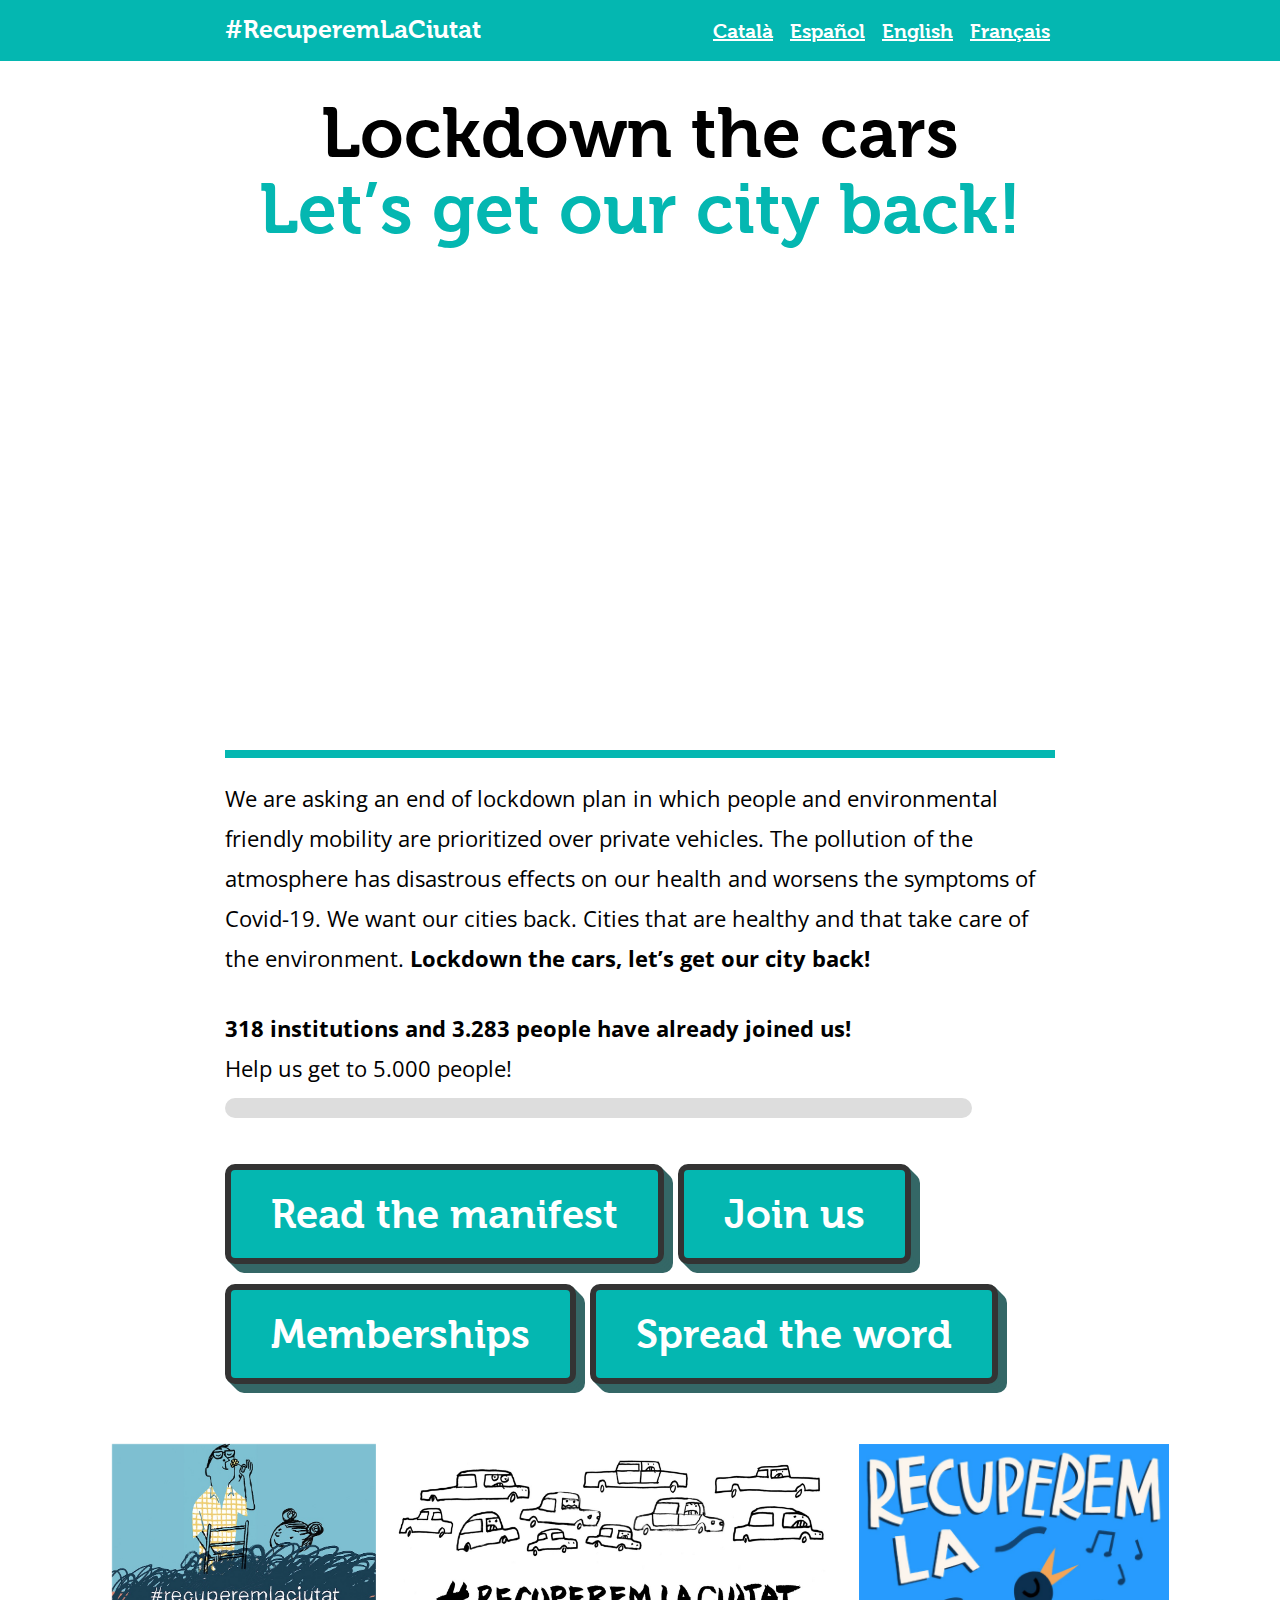
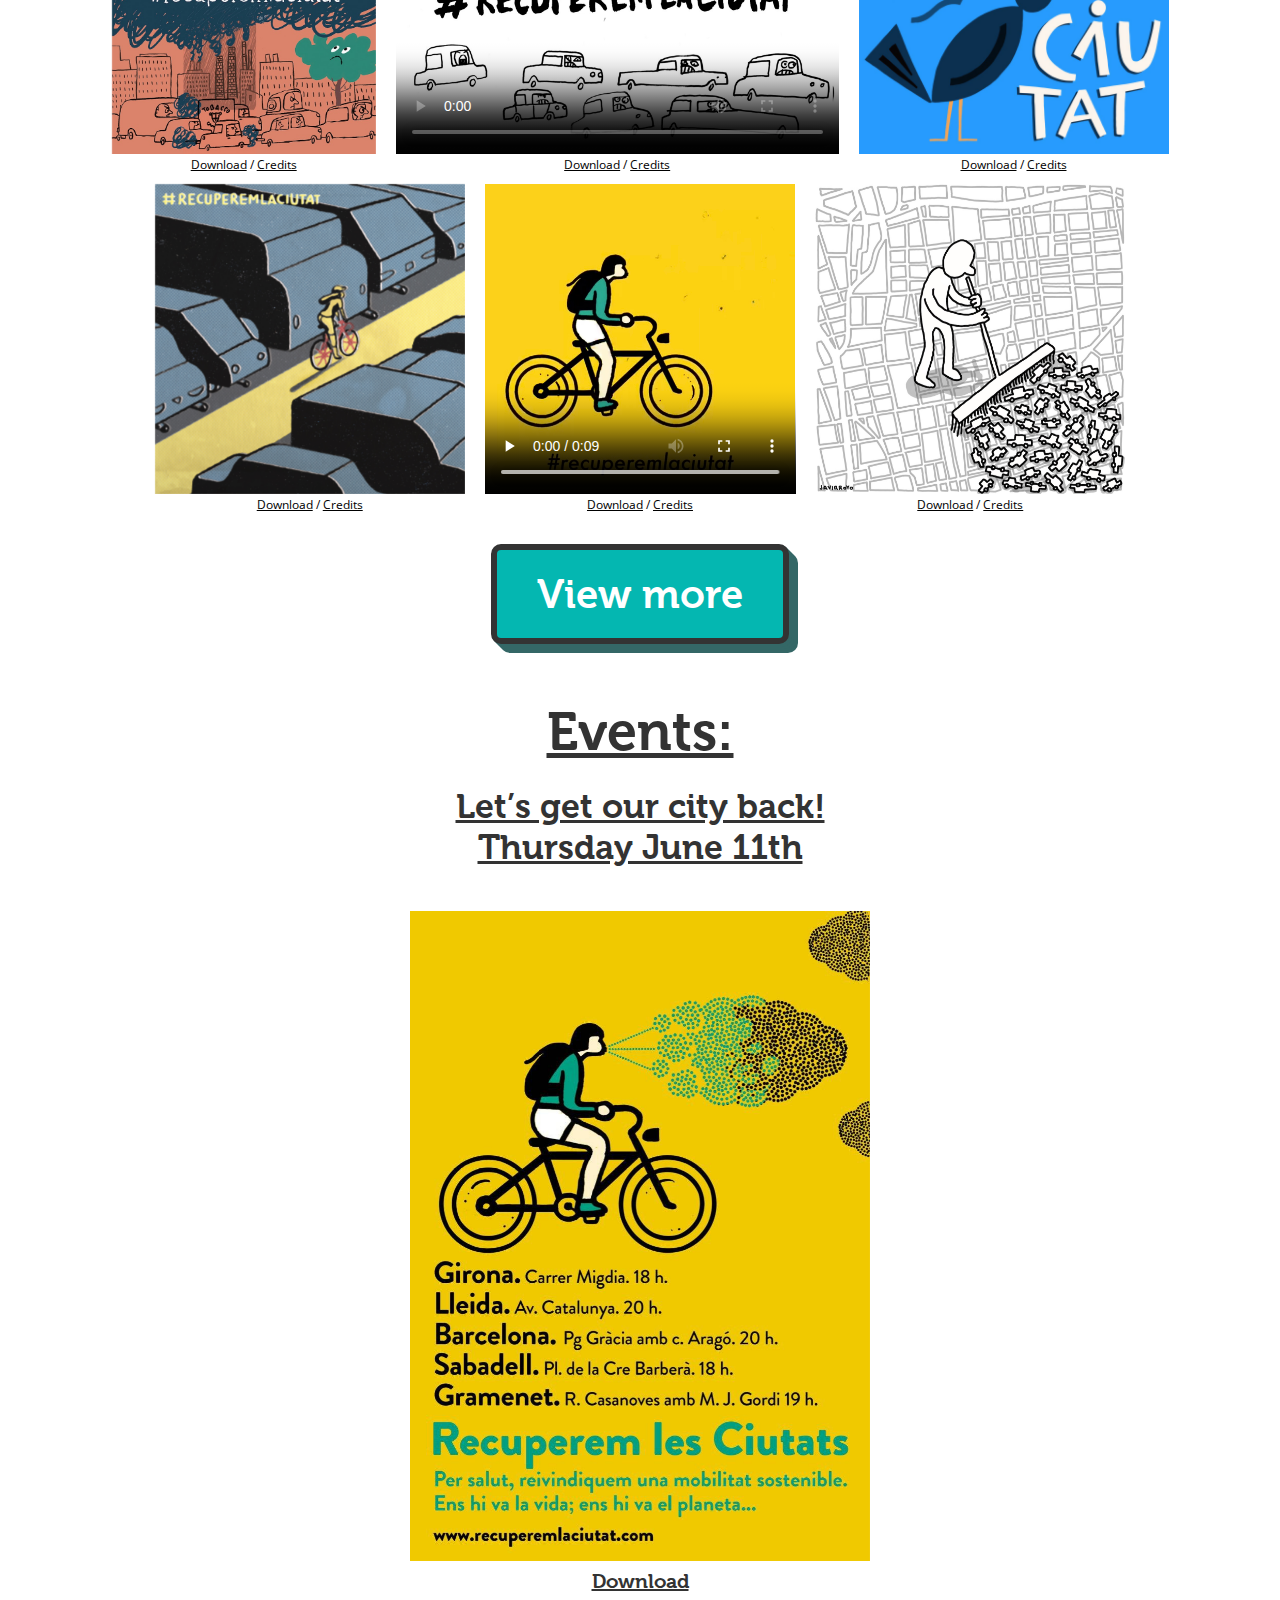
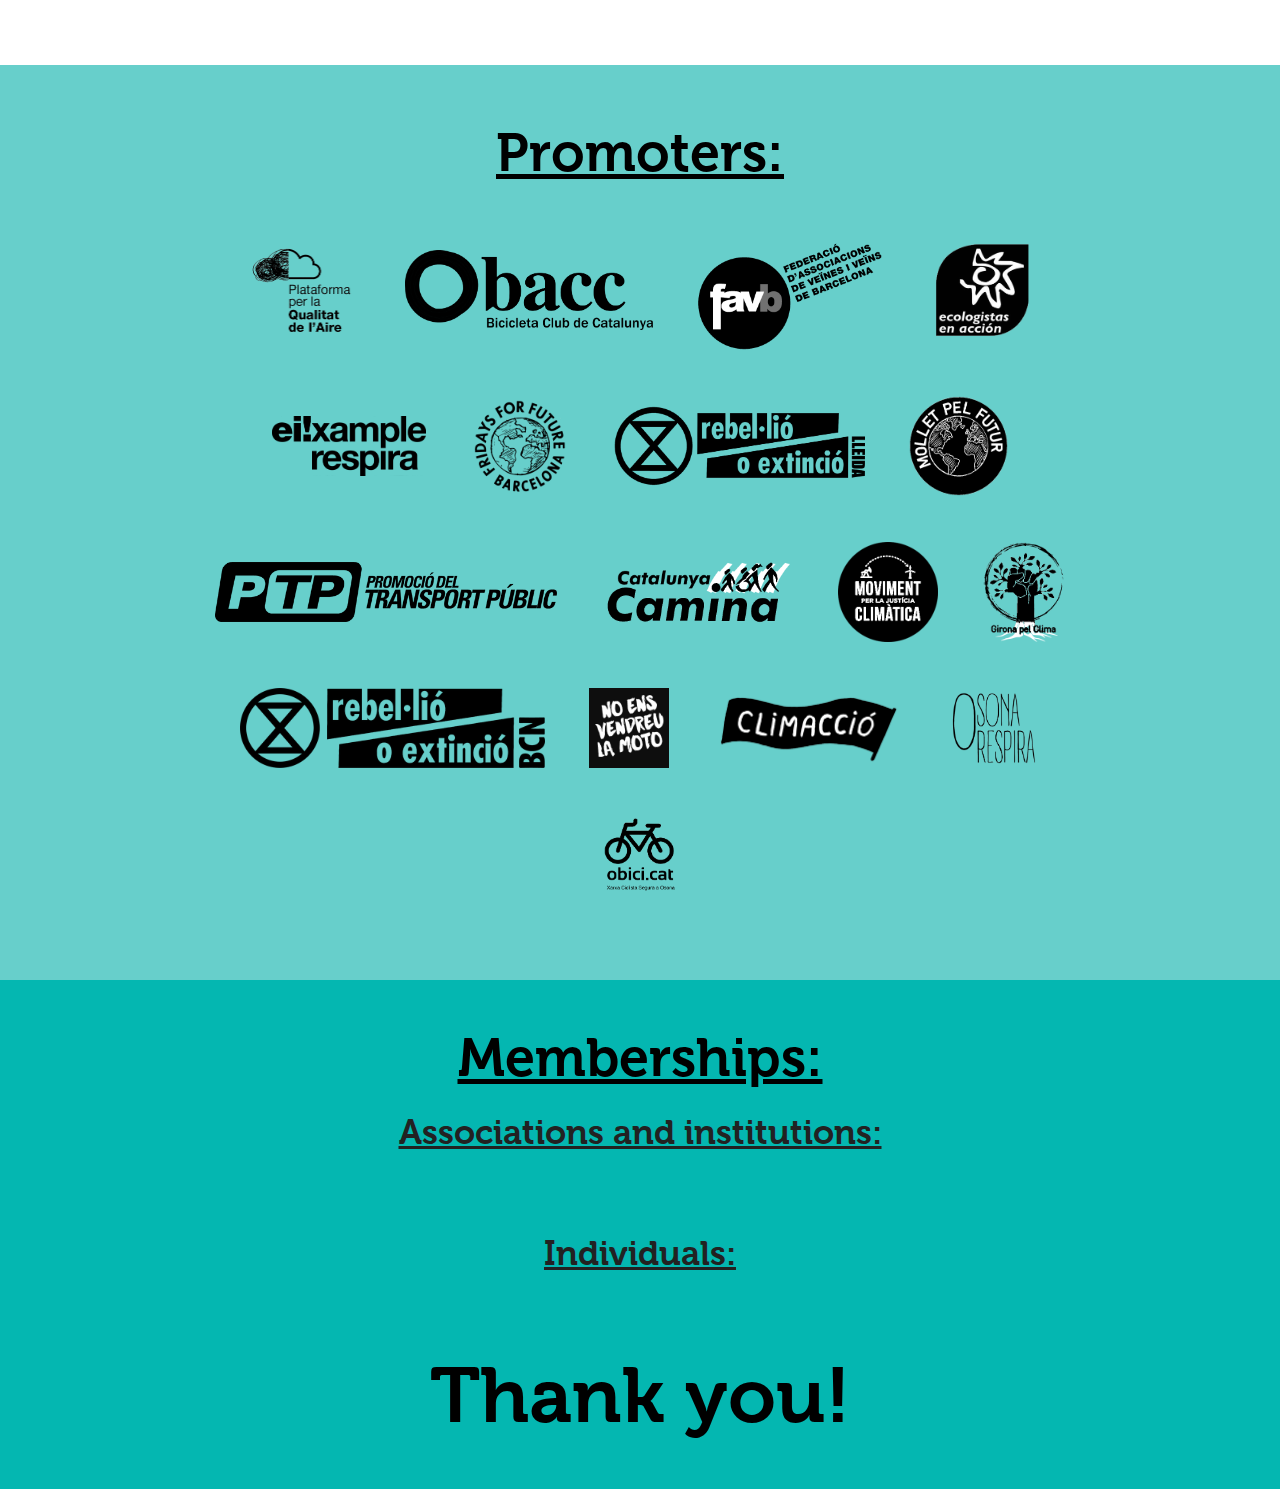
==== commit 6bdfe964: "Added poster all cities" ====
--- a/en.html
+++ b/en.html
@@ -21,7 +21,7 @@
   <script src="https://cdnjs.cloudflare.com/ajax/libs/jquery-csv/0.71/jquery.csv-0.71.min.js"></script>
   <script src="application.js?v=15"></script>
   <link href="https://fonts.googleapis.com/css2?family=Open+Sans:wght@400;600&display=swap" rel="stylesheet">
-  <link href="application.css?v=15" media="all" rel="stylesheet" />
+  <link href="application.css?v=16" media="all" rel="stylesheet" />
 </head>
 <body>
   <div class="banner">
@@ -289,6 +289,20 @@
       <div class="more">
         <div class="button">
           <a data-action="more-drawings">View more</a>
+        </div>
+      </div>
+    </div>
+  </div>
+  <div class="page news" id="11-juny">
+    <div class="inner">
+      <h2>Events:</h2>
+      <div class="new">
+        <h3>Let’s get our city back!<br>Thursday June 11th</h3>
+        <div class="poster big">
+          <a class="image" href="images/accio-11-juny.jpg">
+            <img src="images/accio-11-juny.jpg">
+          </a>
+          <a class="download" href="images/accio-11-juny.jpg">Download</a>
         </div>
       </div>
     </div>
--- a/application.css
+++ b/application.css
@@ -254,9 +254,10 @@
   color: black;
 }
 .news .inner {
-  max-width: 700px;
-  text-align: center;
-  padding: 50px 0;
+  text-align: center;
+  margin: 50px auto;
+  max-width: 1400px;
+  overflow: hidden;
 }
 .new {
   text-align: center;
@@ -264,11 +265,42 @@
 .new h3 {
  color: #333;
  font-size: 34px;
- text-decoration: underline; 
+ text-decoration: underline;
+ max-width: 700px;
+ margin-left: auto;
+ margin-right: auto;
+ margin-bottom: 20px;
 }
 .new p {
   text-align: center;
   margin-top: 0;
+  max-width: 900px;
+  margin-left: auto;
+  margin-right: auto;
+}
+.new .poster {
+  max-width: 300px;
+  display: inline-block;
+  padding: 20px;  
+}
+
+.new .poster.big {
+  max-width: 500px;
+}
+.new .poster h4{
+  margin-bottom: 5px;
+  font-size: 25px;
+}
+.new .poster a.image{
+  display: block;
+  margin-bottom: 10px;
+}
+.new .poster a.download{
+  color: inherit;
+  font-size: 20px;
+}
+.new .poster img {
+  width: 100%;
 }
 .new .menu{
   text-align: center;
@@ -521,6 +553,15 @@
     font-size: 26px;
     padding: 14px 20px 8px;
   }
+  .new h3 {
+   font-size: 30px;
+  }
+  .new .poster {
+    display: block;
+    max-width: 100%;
+    padding: 0px;
+    margin-bottom: 20px;
+  }
   .footer .logos img {
     height: 40px;
     margin: 10px;
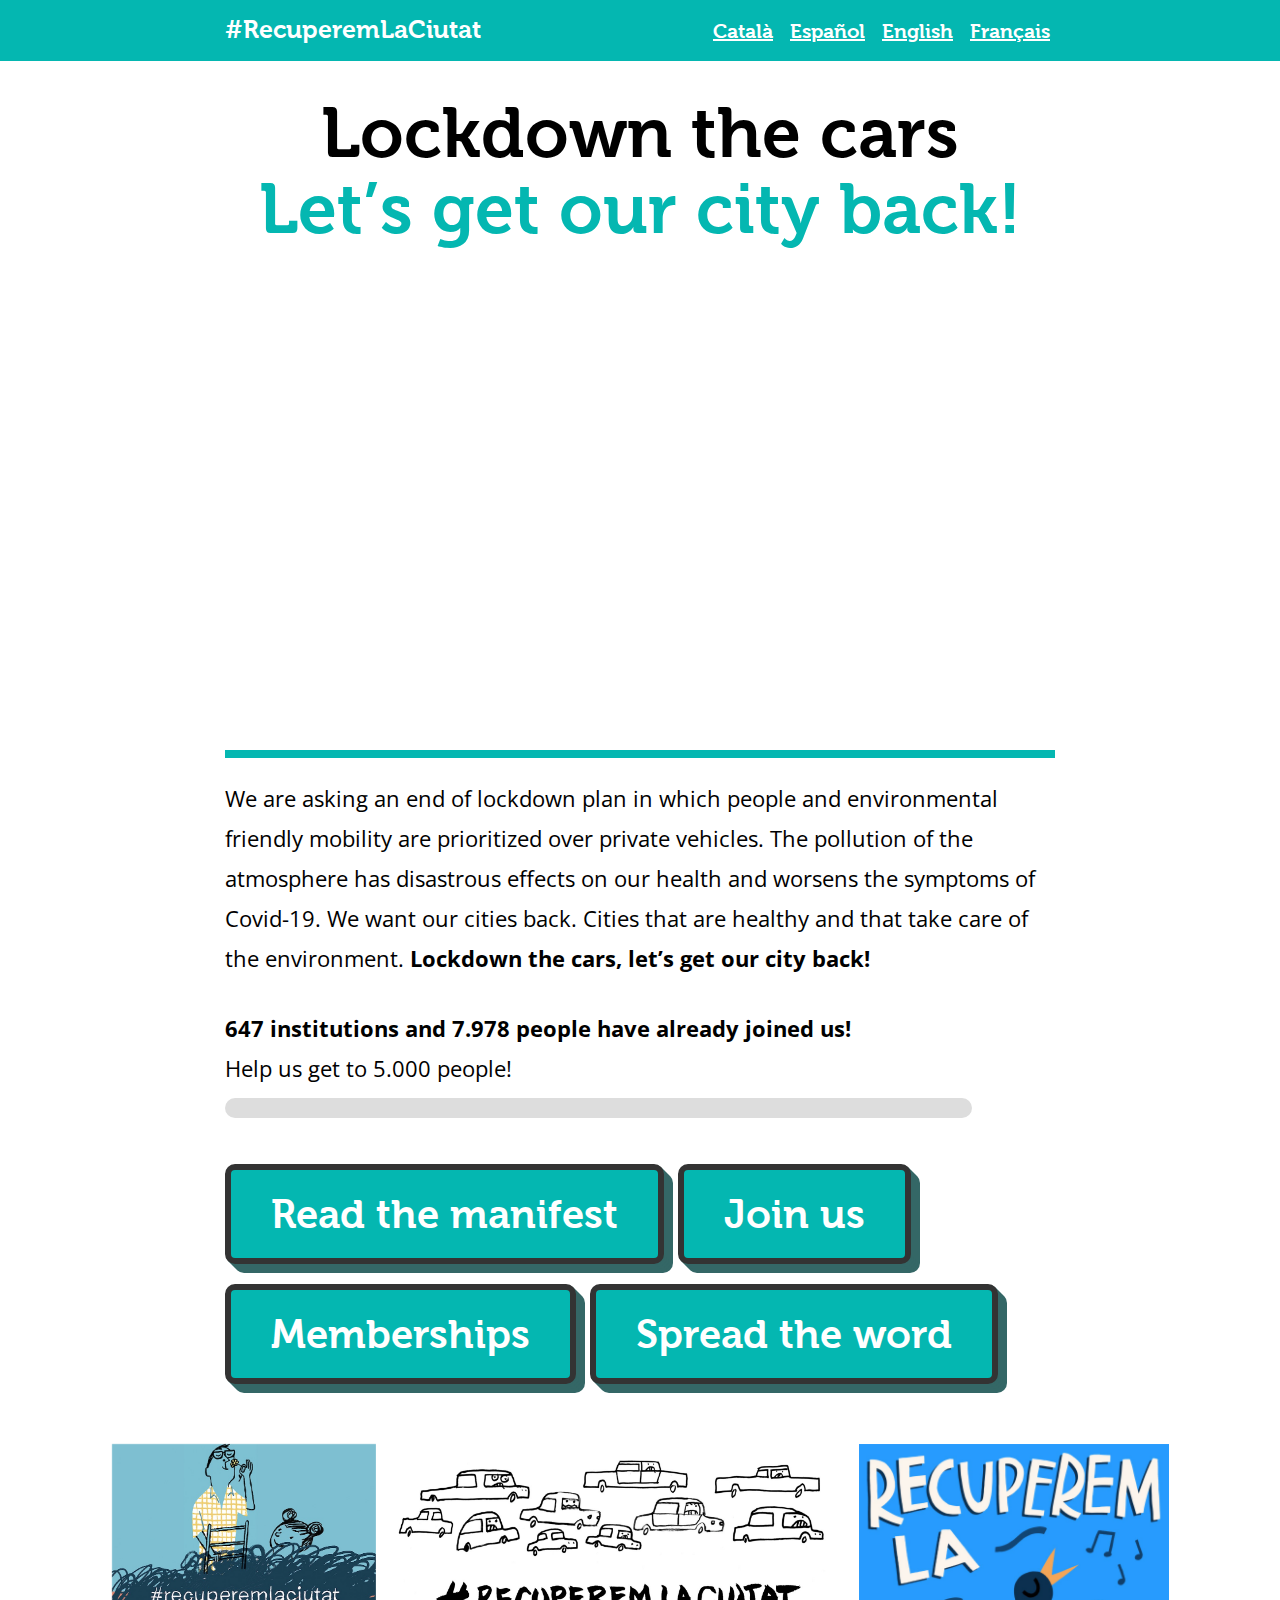
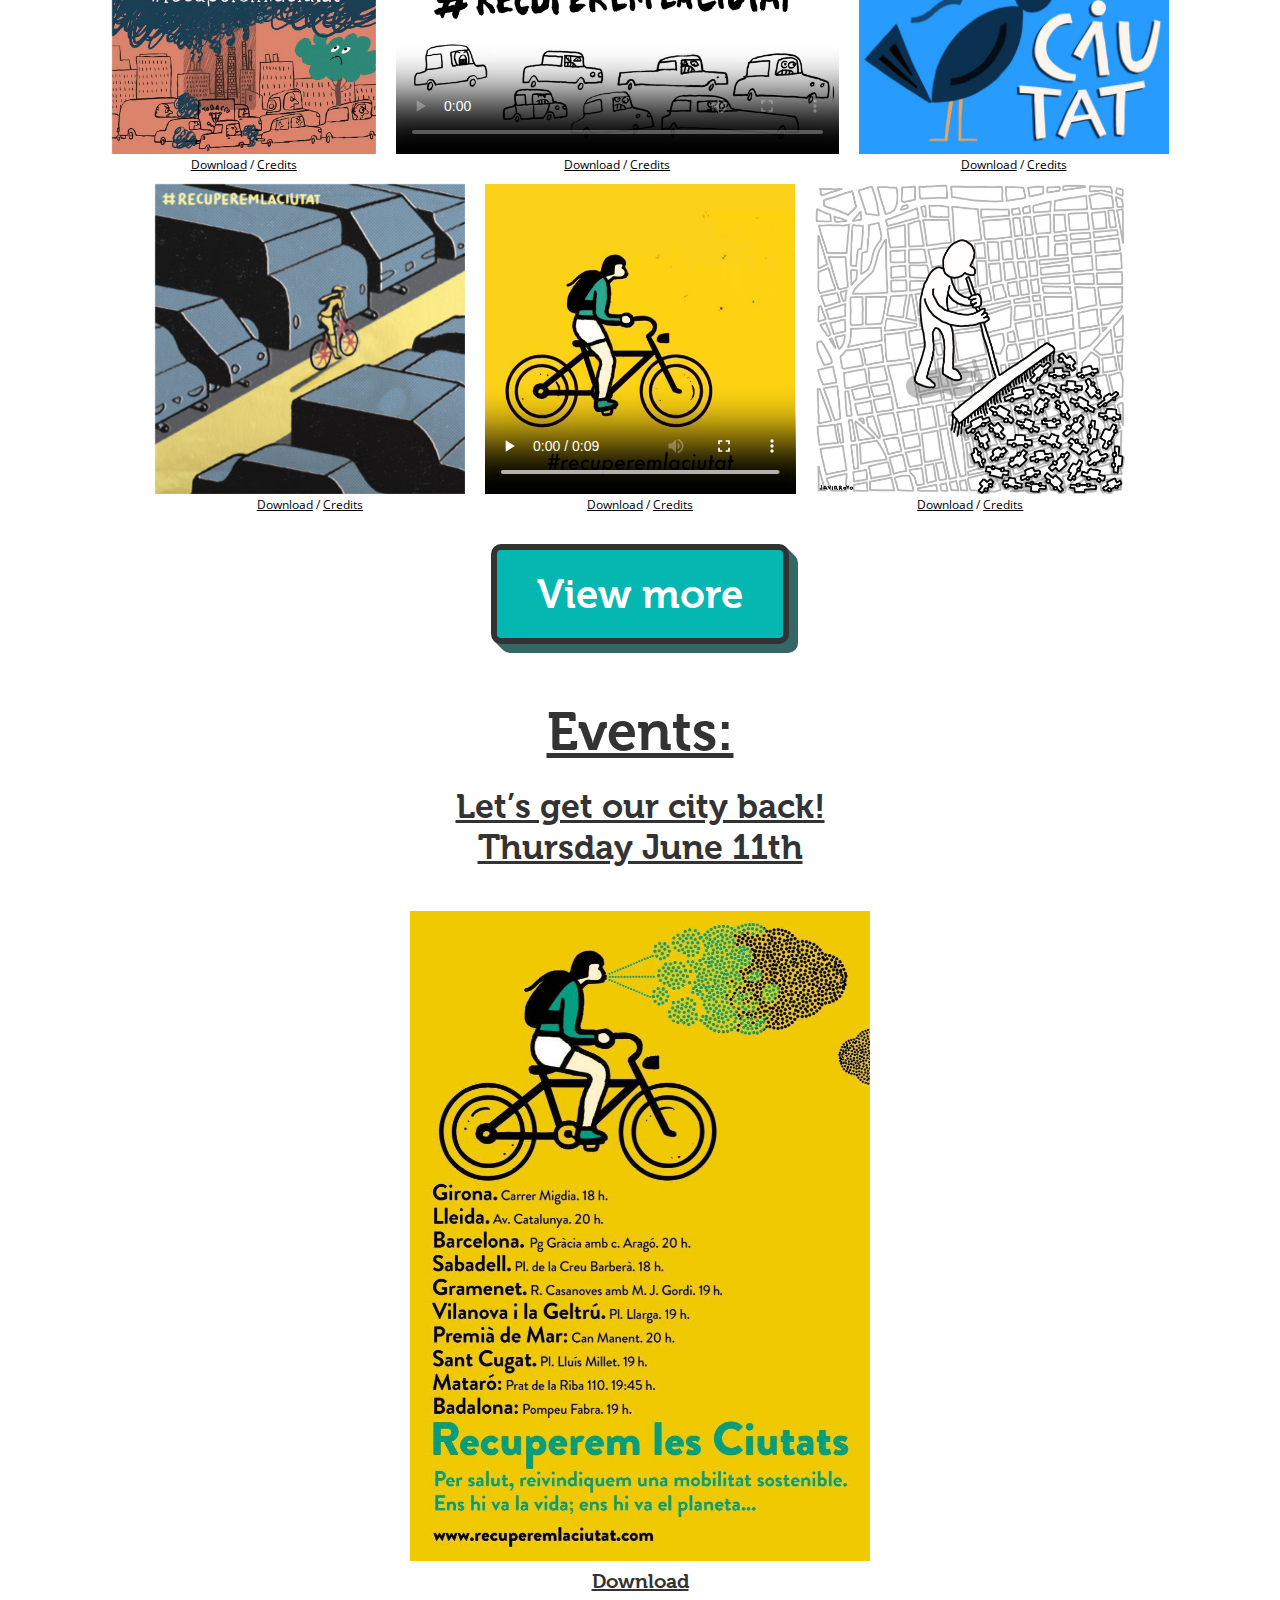
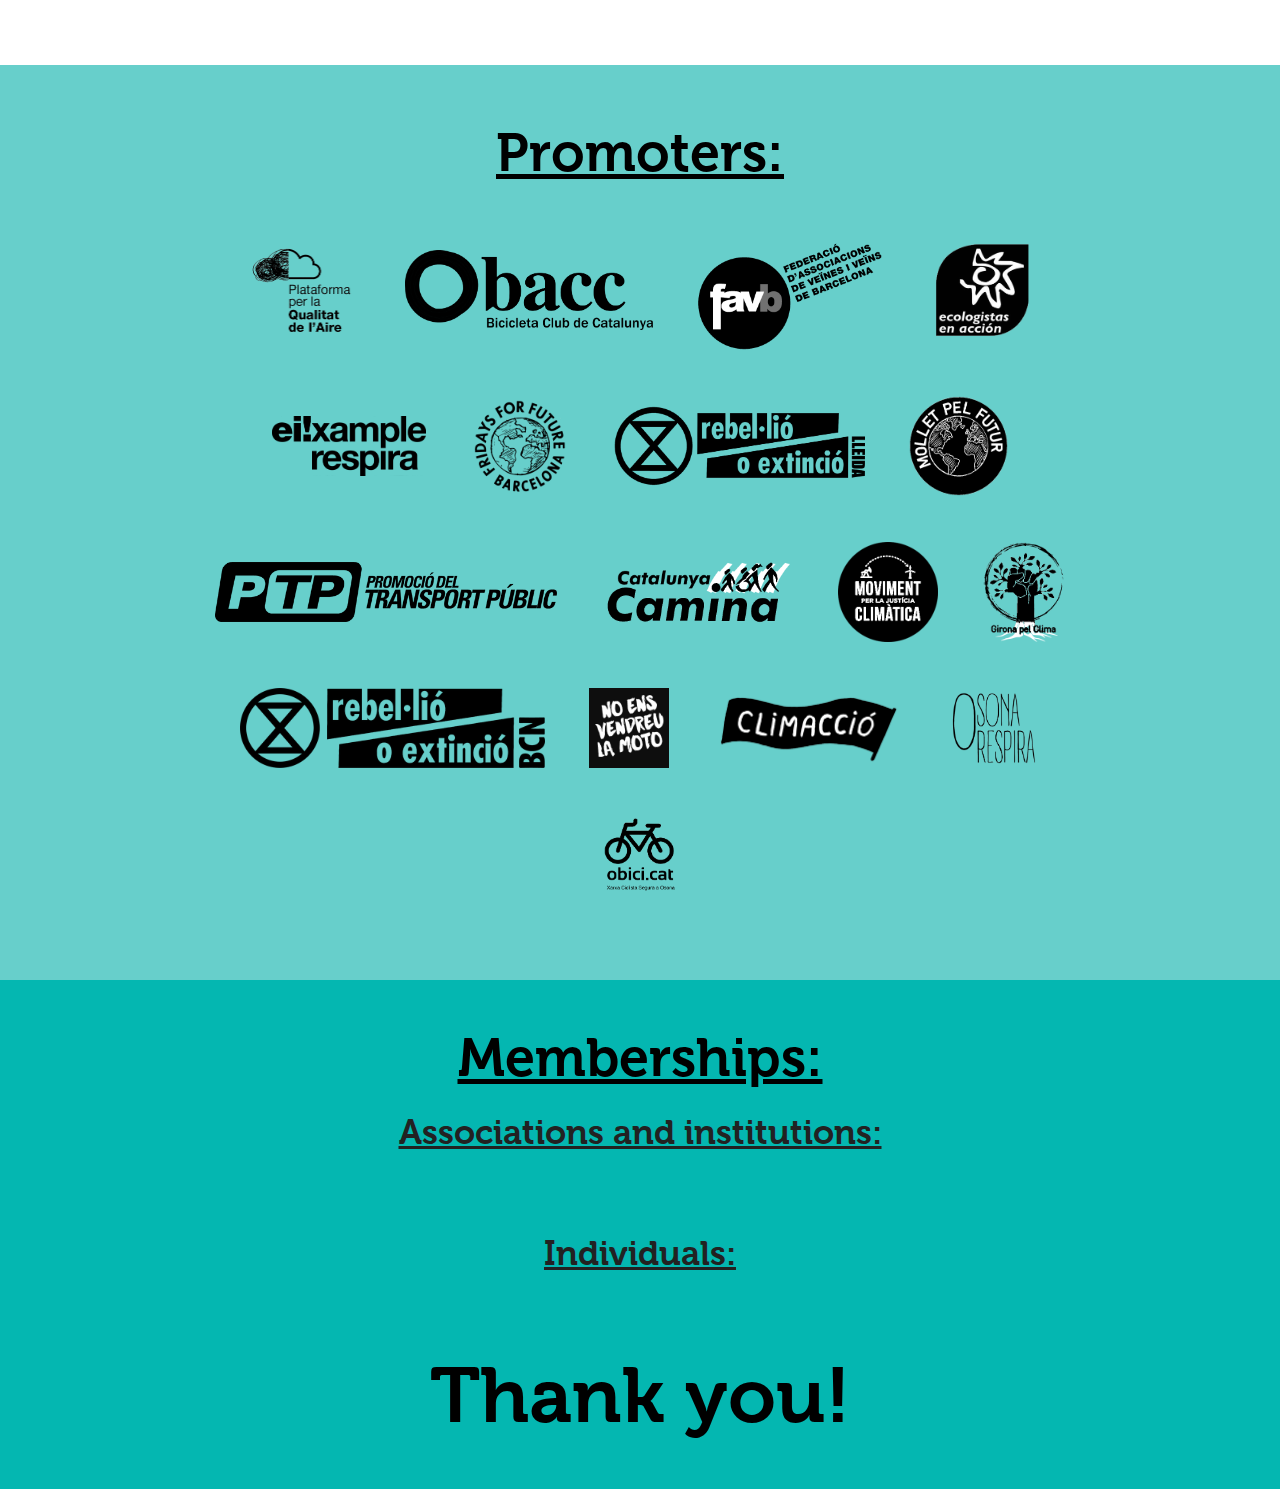
==== commit d49ed0bc: "Added cors-anywhere.herokuapp.com to csv request" ====
--- a/en.html
+++ b/en.html
@@ -19,7 +19,7 @@
 
   <script src="https://cdnjs.cloudflare.com/ajax/libs/jquery/3.5.0/jquery.min.js" integrity="sha256-xNzN2a4ltkB44Mc/Jz3pT4iU1cmeR0FkXs4pru/JxaQ=" crossorigin="anonymous"></script>
   <script src="https://cdnjs.cloudflare.com/ajax/libs/jquery-csv/0.71/jquery.csv-0.71.min.js"></script>
-  <script src="application.js?v=15"></script>
+  <script src="application.js?v=17"></script>
   <link href="https://fonts.googleapis.com/css2?family=Open+Sans:wght@400;600&display=swap" rel="stylesheet">
   <link href="application.css?v=16" media="all" rel="stylesheet" />
 </head>
@@ -44,7 +44,7 @@
       </div>
       <p>We are asking an end of lockdown plan in which people and environmental friendly mobility are prioritized over private vehicles. The pollution of the atmosphere has disastrous effects on our health and worsens the symptoms of Covid-19. We want our cities back. Cities that are healthy and that take care of the environment. <b>Lockdown the cars, let’s get our city back!</b></p>
       <div class="progress">
-        <p><b><span id="entities-count">318</span> institutions and <span id="people-count">3.283</span> people have already joined us!</b><br>Help us get to <span id="goal-count">5.000</span> people!</p>
+        <p><b><span id="entities-count">647</span> institutions and <span id="people-count">7.978</span> people have already joined us!</b><br>Help us get to <span id="goal-count">5.000</span> people!</p>
         <div class="frame">
           <div class="bar"></div>         
         </div>
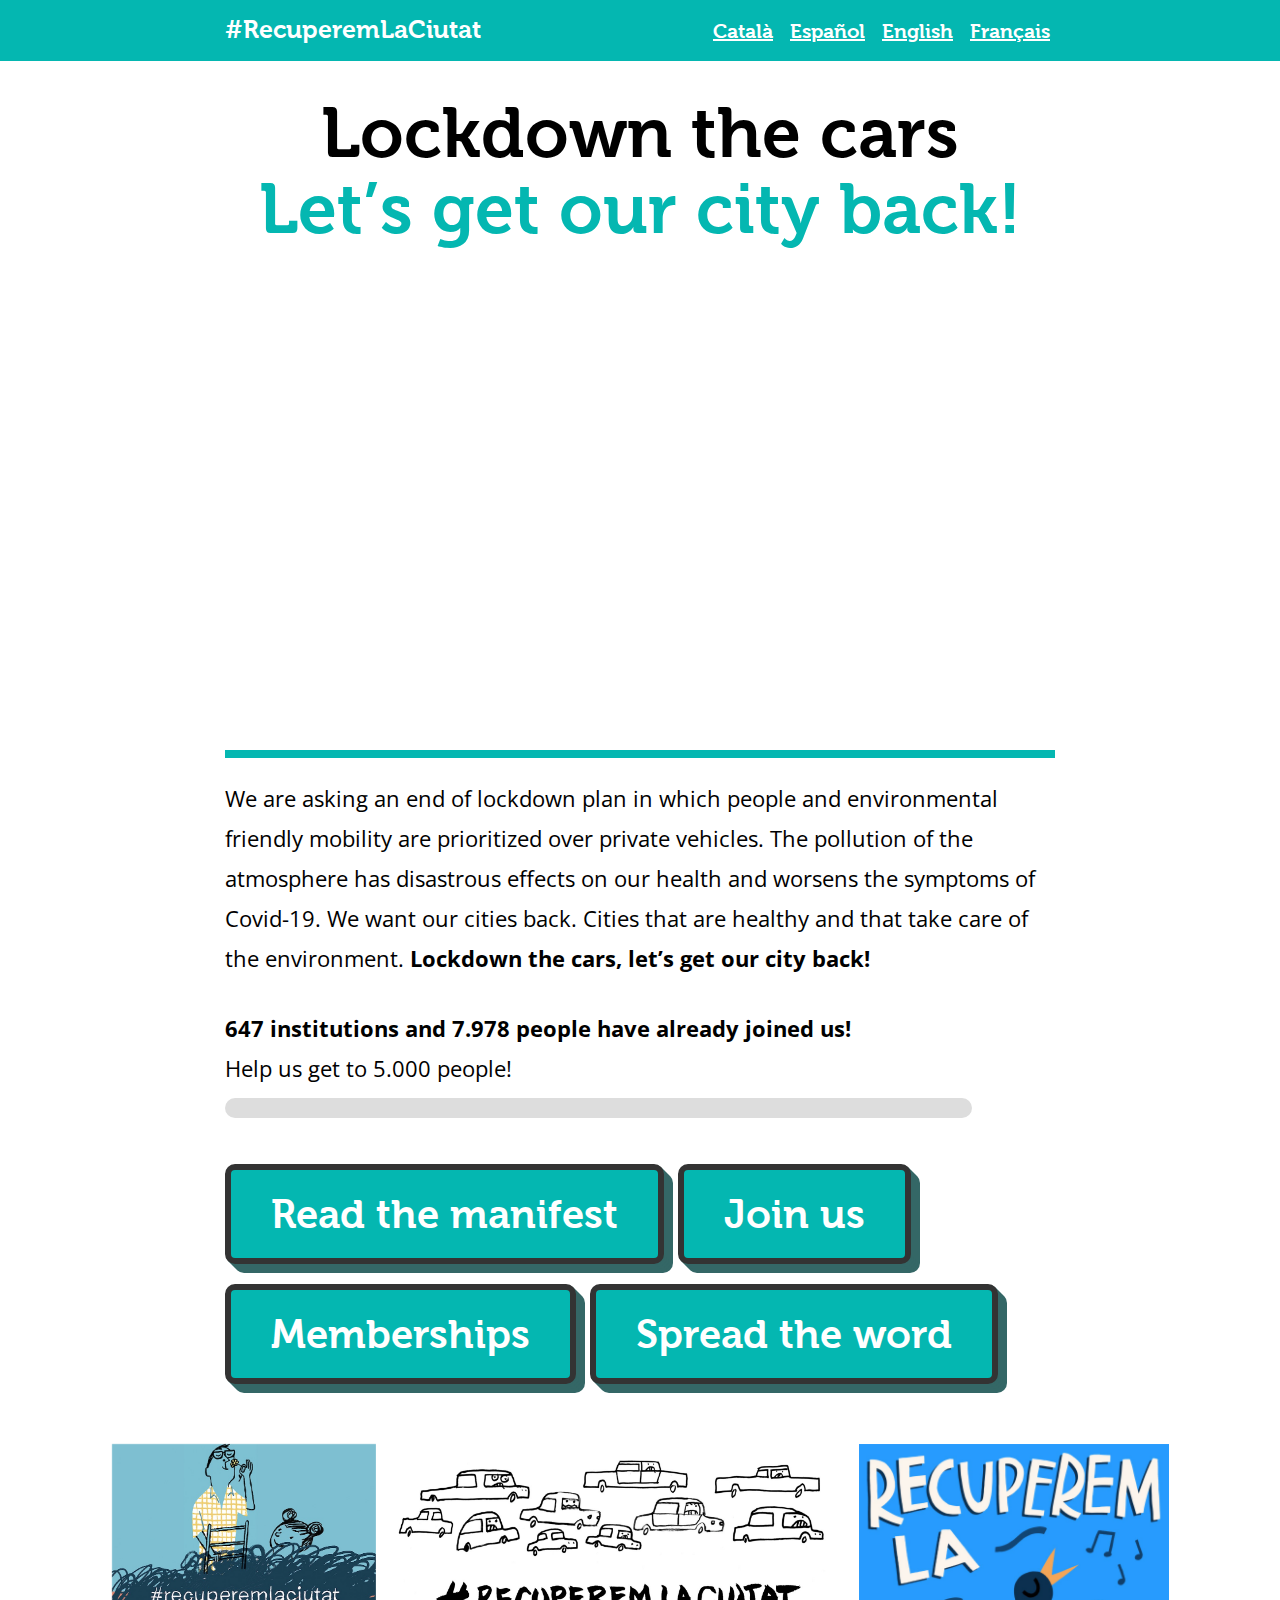
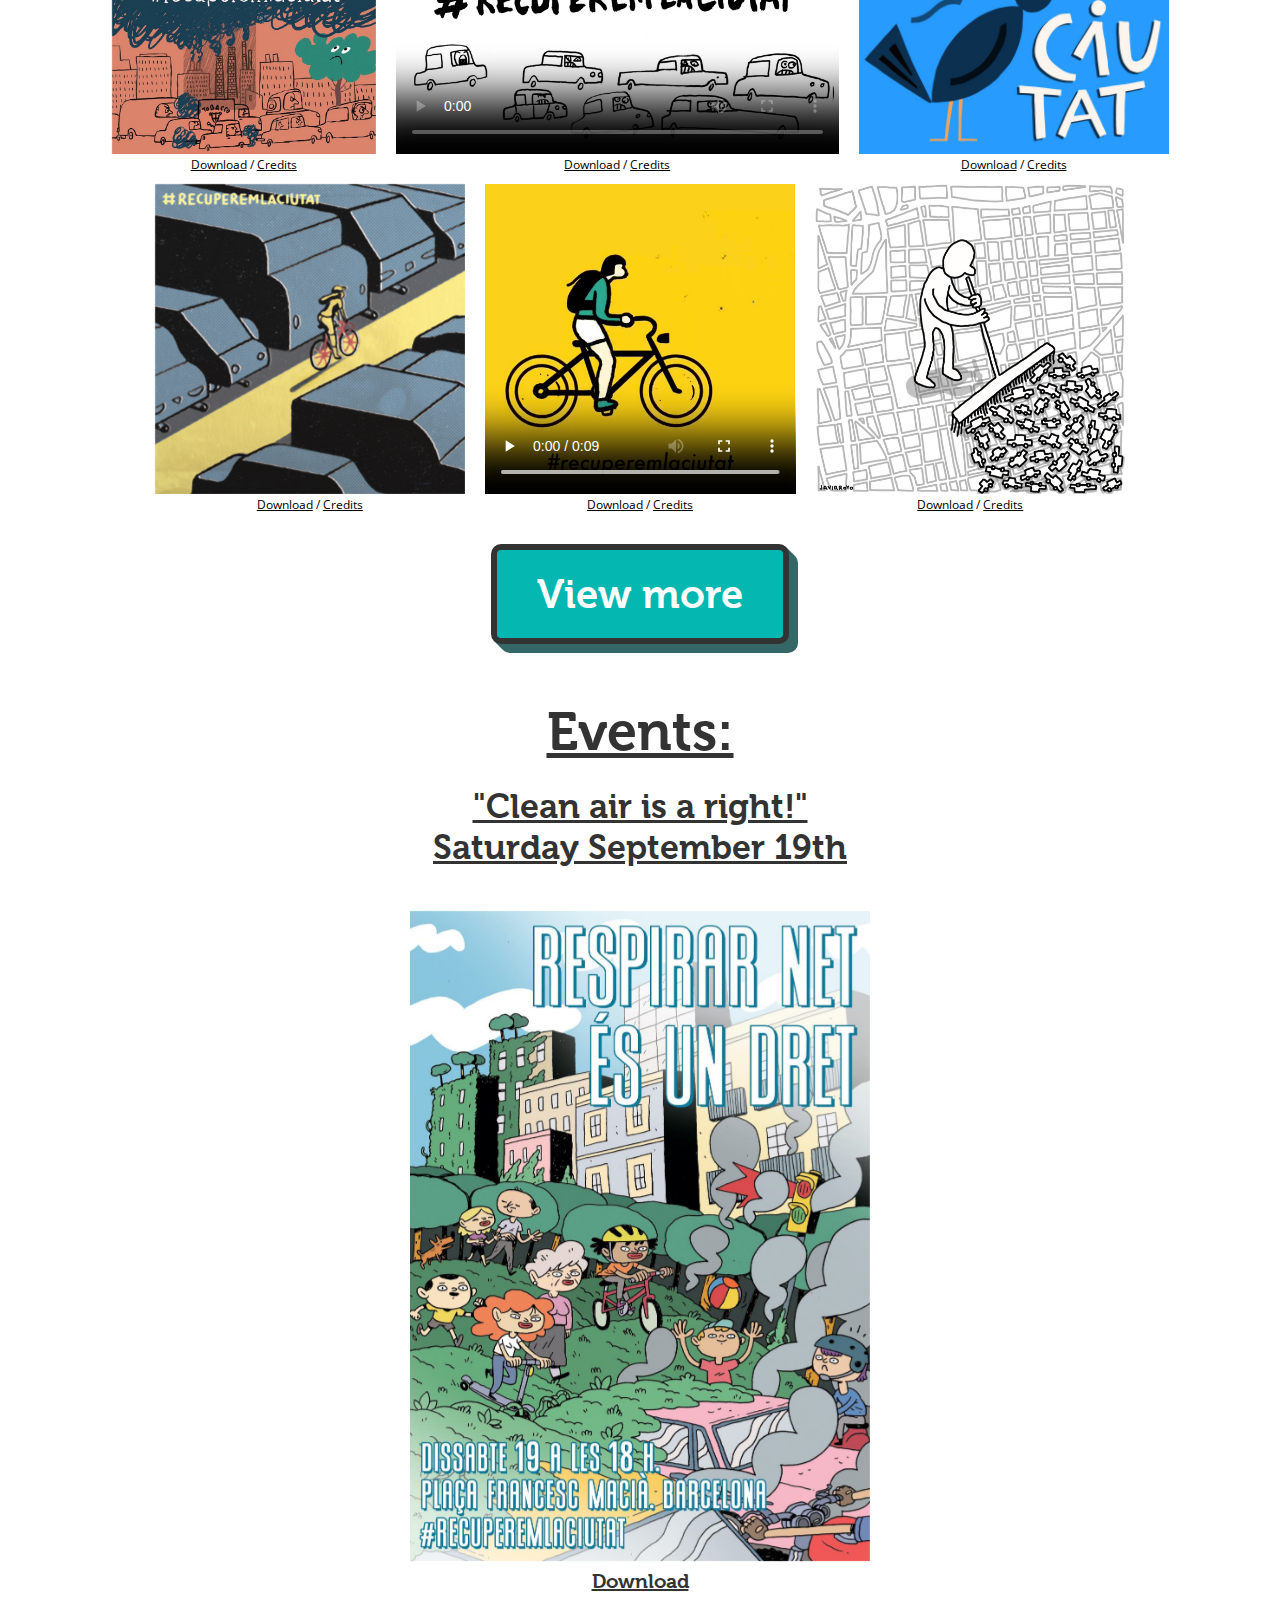
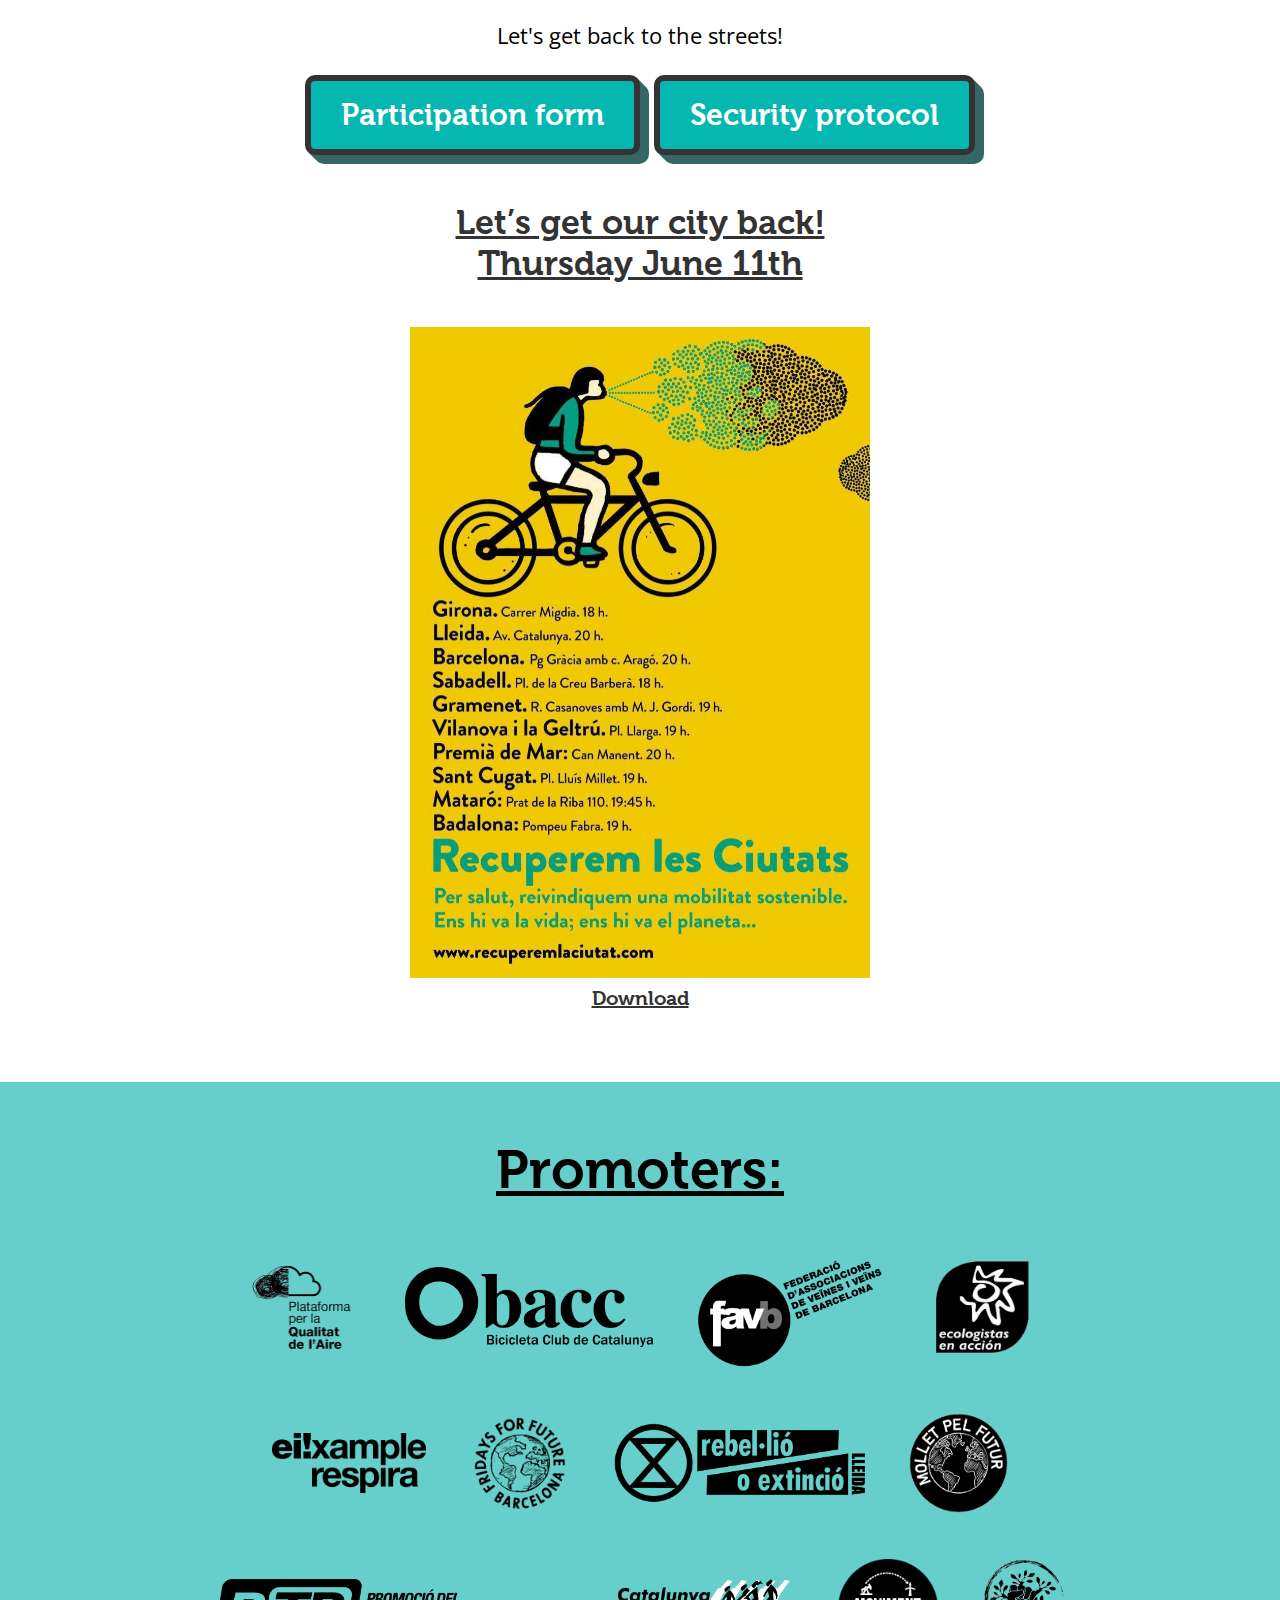
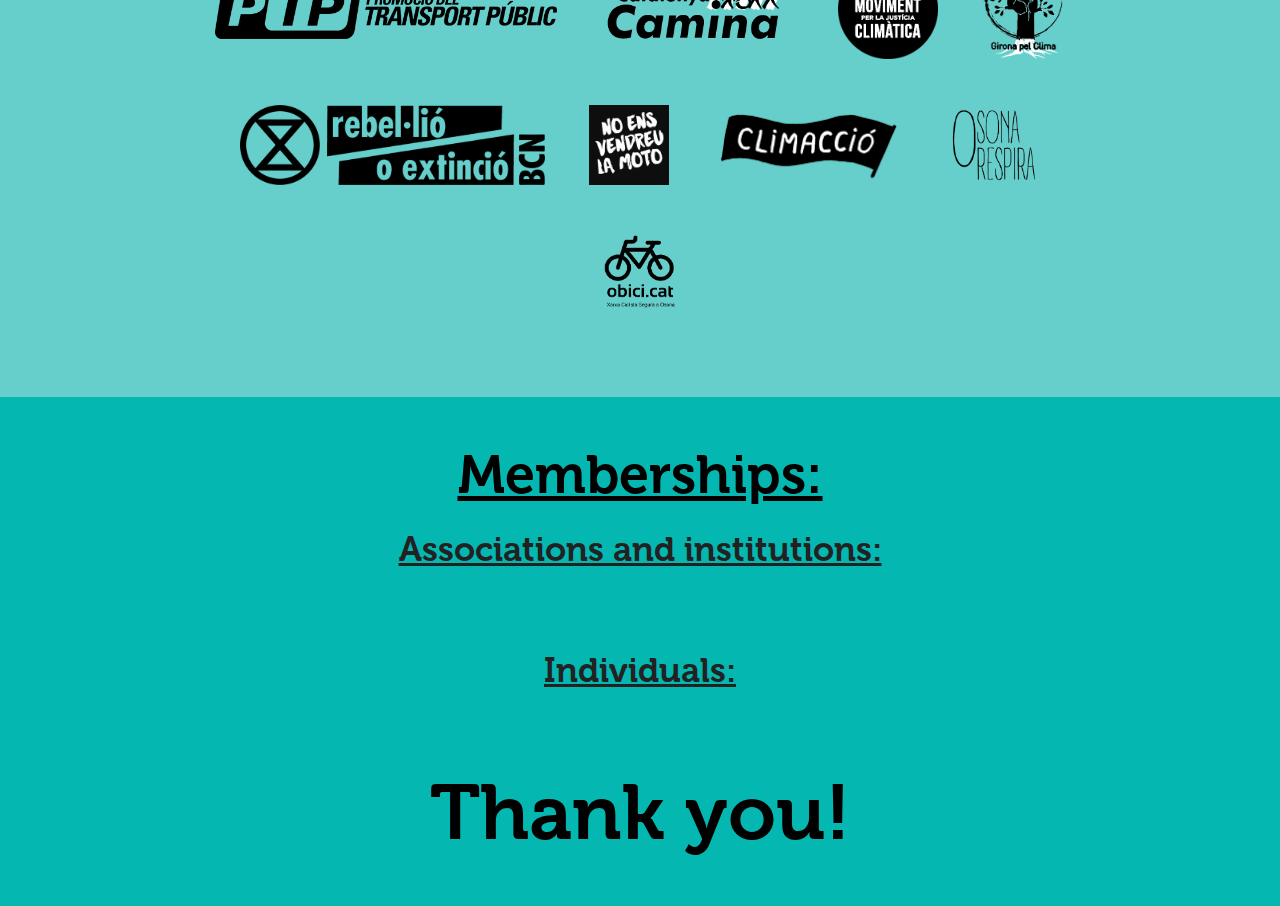
==== commit cd259942: "Added translations" ====
--- a/en.html
+++ b/en.html
@@ -293,9 +293,27 @@
       </div>
     </div>
   </div>
-  <div class="page news" id="11-juny">
+  <div class="page news" id="19-setembre">
     <div class="inner">
       <h2>Events:</h2>
+      <div class="new">
+        <h3>"Clean air is a right!"<br>Saturday September 19th</h3>
+        <div class="poster big">
+          <a class="image" href="images/accio-19-setembre.jpg">
+            <img src="images/accio-19-setembre.jpg">
+          </a>
+          <a class="download" href="images/accio-19-setembre.jpg">Download</a>
+        </div>
+        <p>Let's get back to the streets!</p>
+          <div class="menu">
+            <div class="button small">
+              <a href="https://docs.google.com/forms/d/e/1FAIpQLSfvvR6JA-UbYHMUBv9OFAhL6ZsFRcy_4CNJeMPNh3B9A-TLPg/viewform">Participation form</a>
+            </div>
+            <div class="button small">
+              <a href="https://drive.google.com/file/d/18UracD1P10cKqVh1Vv9oW8bIE04sjJrT/view">Security protocol</a>
+            </div>
+          </div>
+      </div>
       <div class="new">
         <h3>Let’s get our city back!<br>Thursday June 11th</h3>
         <div class="poster big">
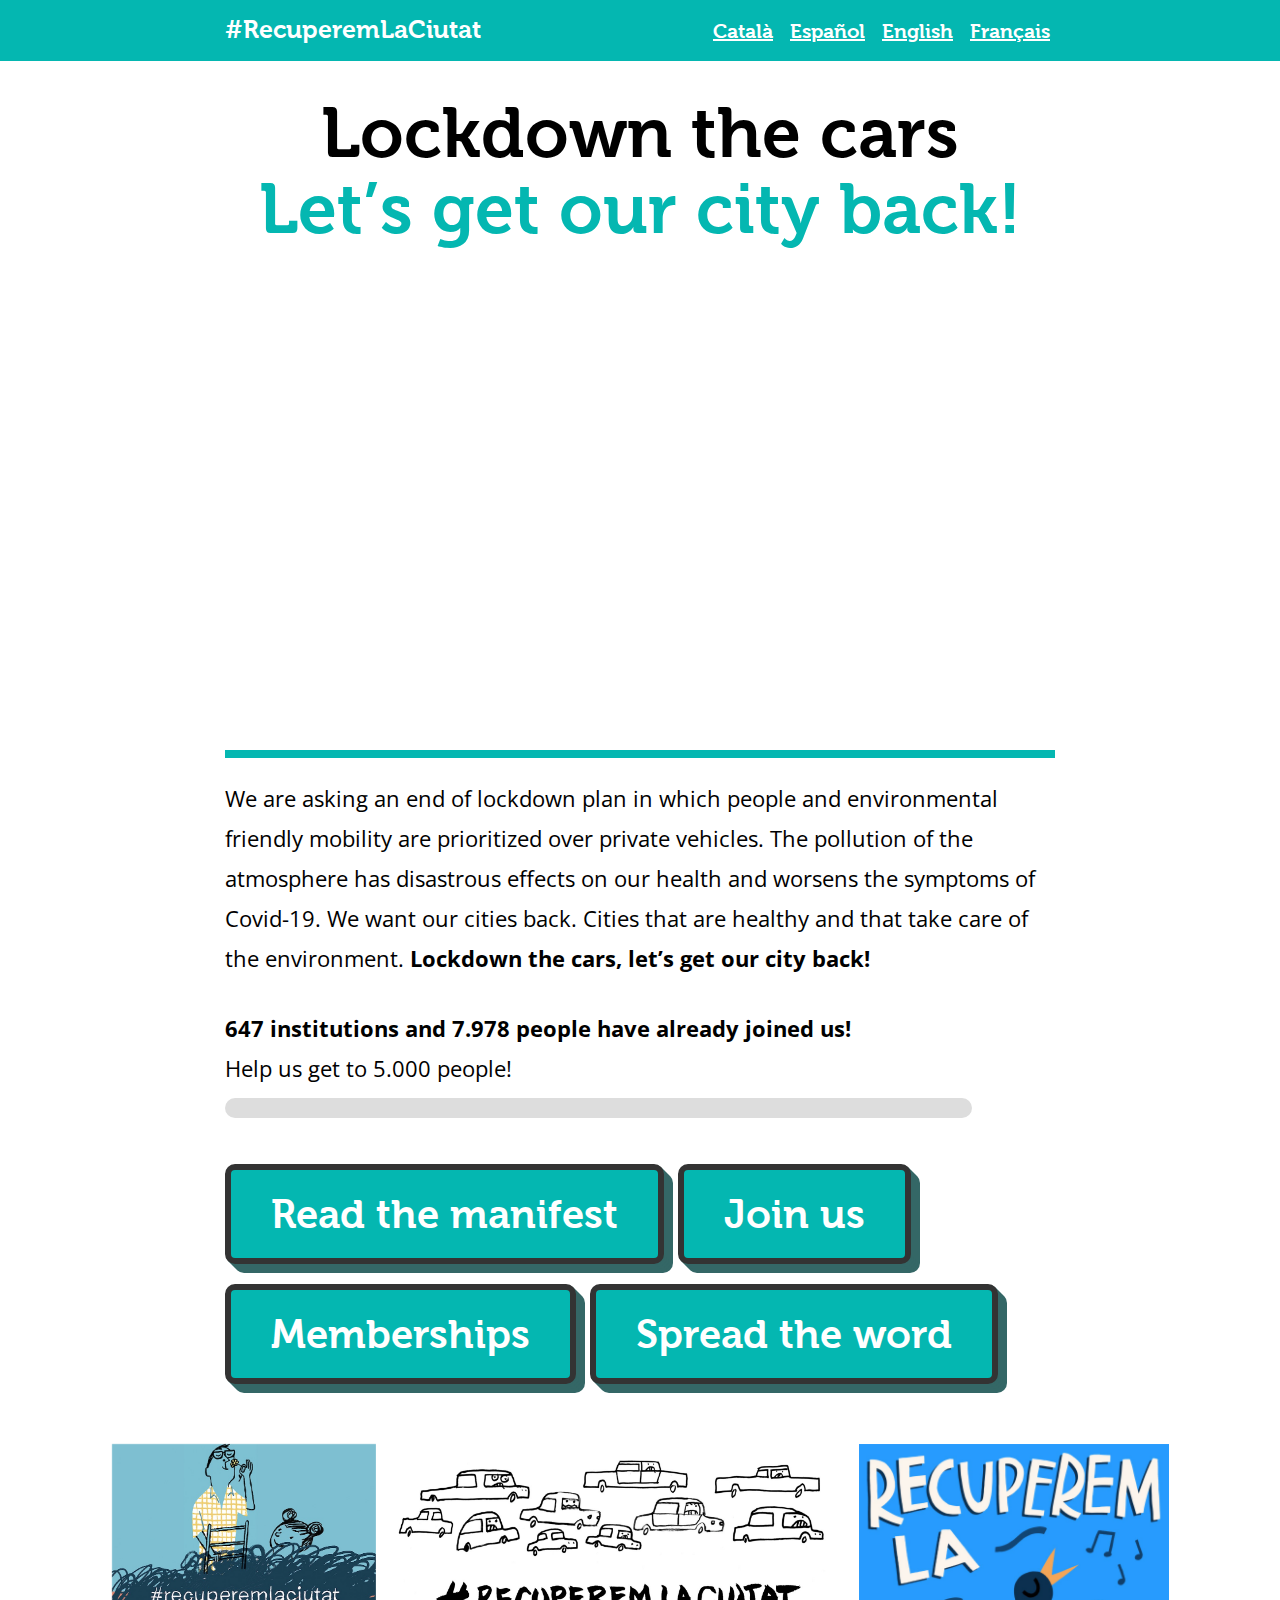
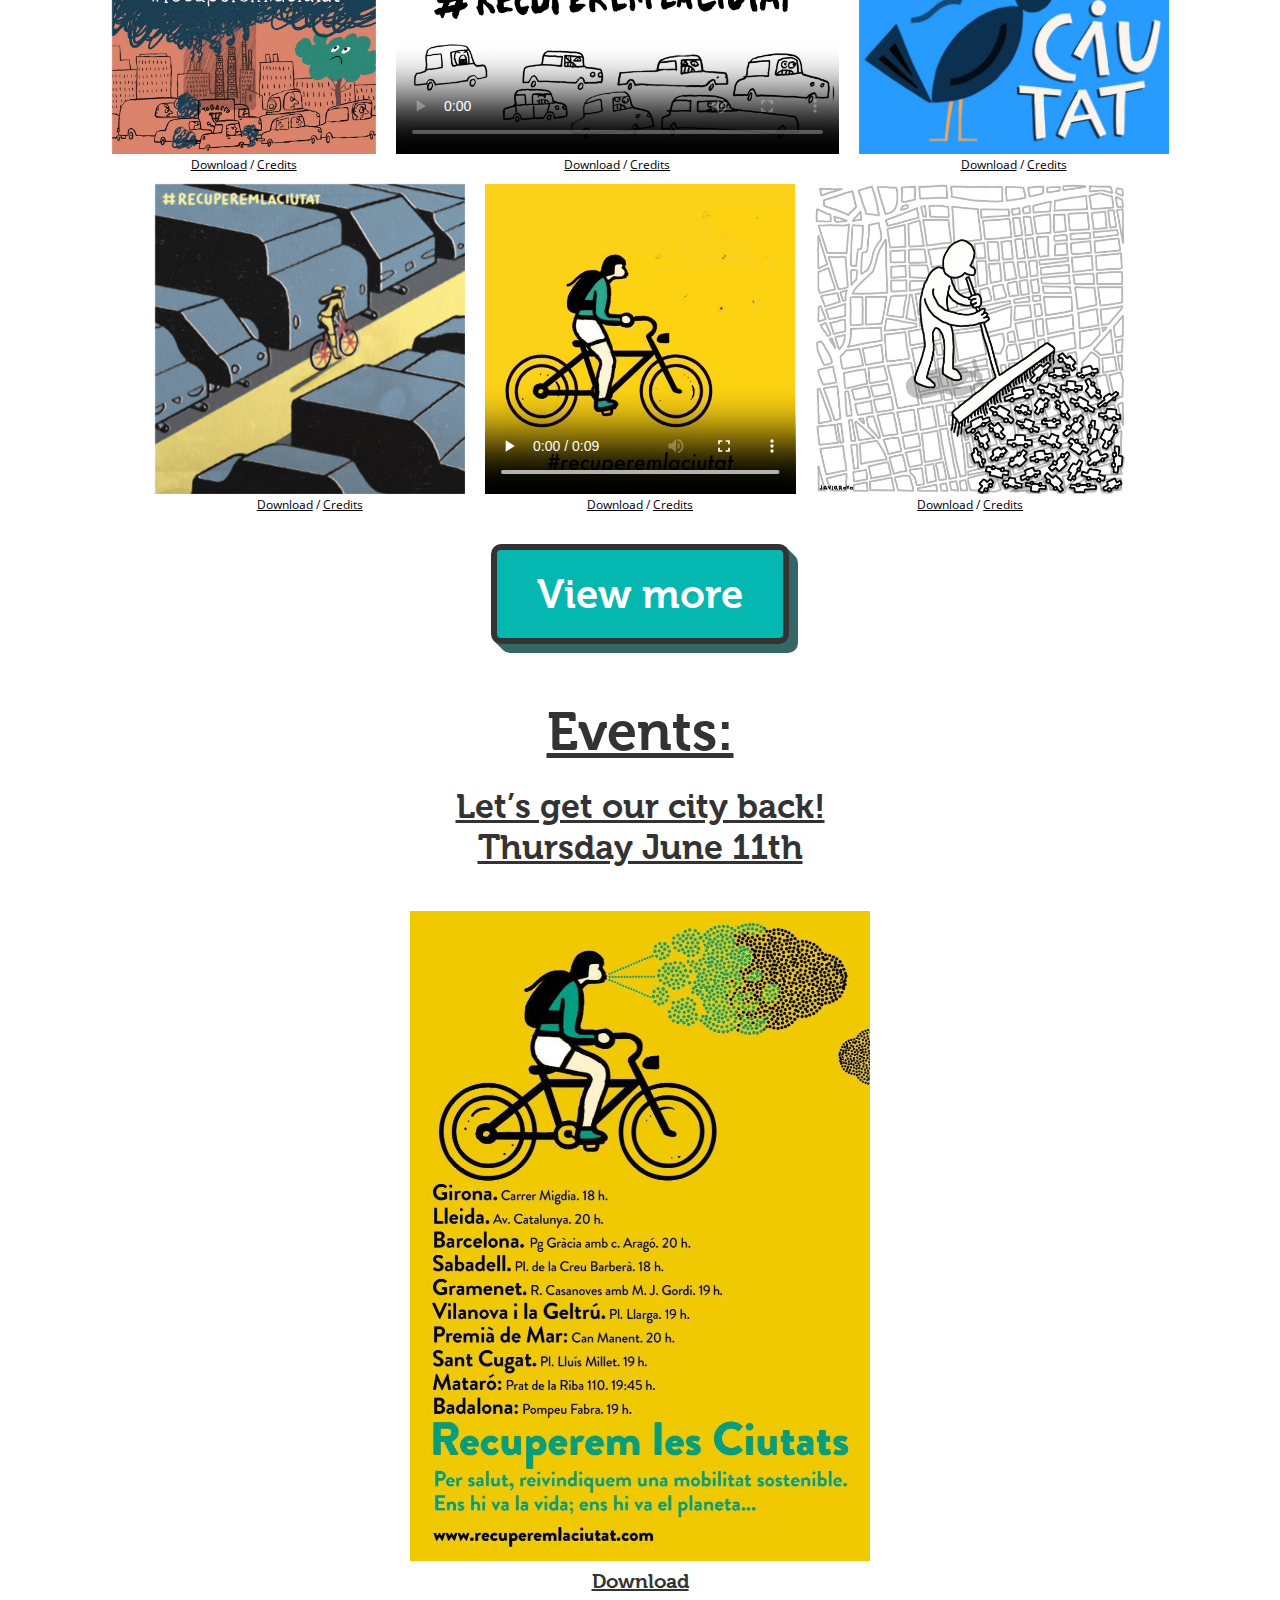
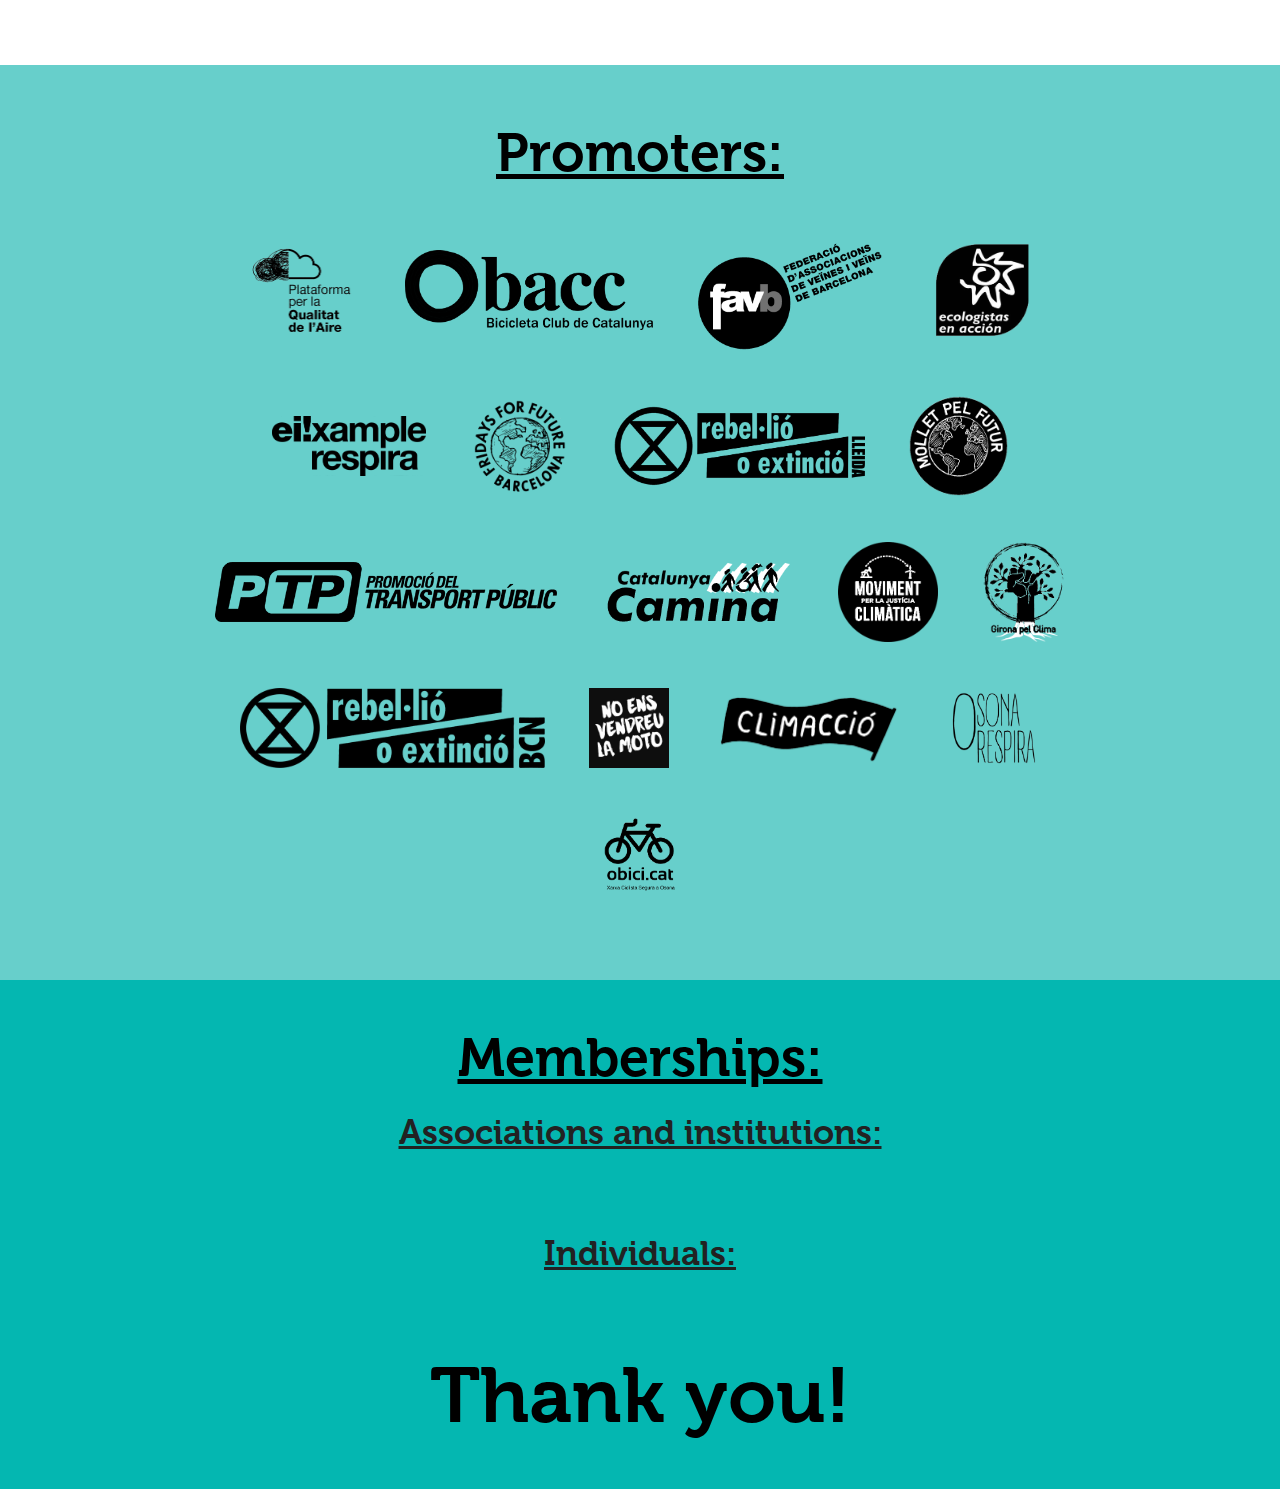
==== commit a8b45839: "Disabled action" ====
--- a/en.html
+++ b/en.html
@@ -296,7 +296,7 @@
   <div class="page news" id="19-setembre">
     <div class="inner">
       <h2>Events:</h2>
-      <div class="new">
+      <!-- <div class="new">
         <h3>"Clean air is a right!"<br>Saturday September 19th</h3>
         <div class="poster big">
           <a class="image" href="images/accio-19-setembre.jpg">
@@ -313,7 +313,7 @@
               <a href="https://drive.google.com/file/d/18UracD1P10cKqVh1Vv9oW8bIE04sjJrT/view">Security protocol</a>
             </div>
           </div>
-      </div>
+      </div> -->
       <div class="new">
         <h3>Let’s get our city back!<br>Thursday June 11th</h3>
         <div class="poster big">
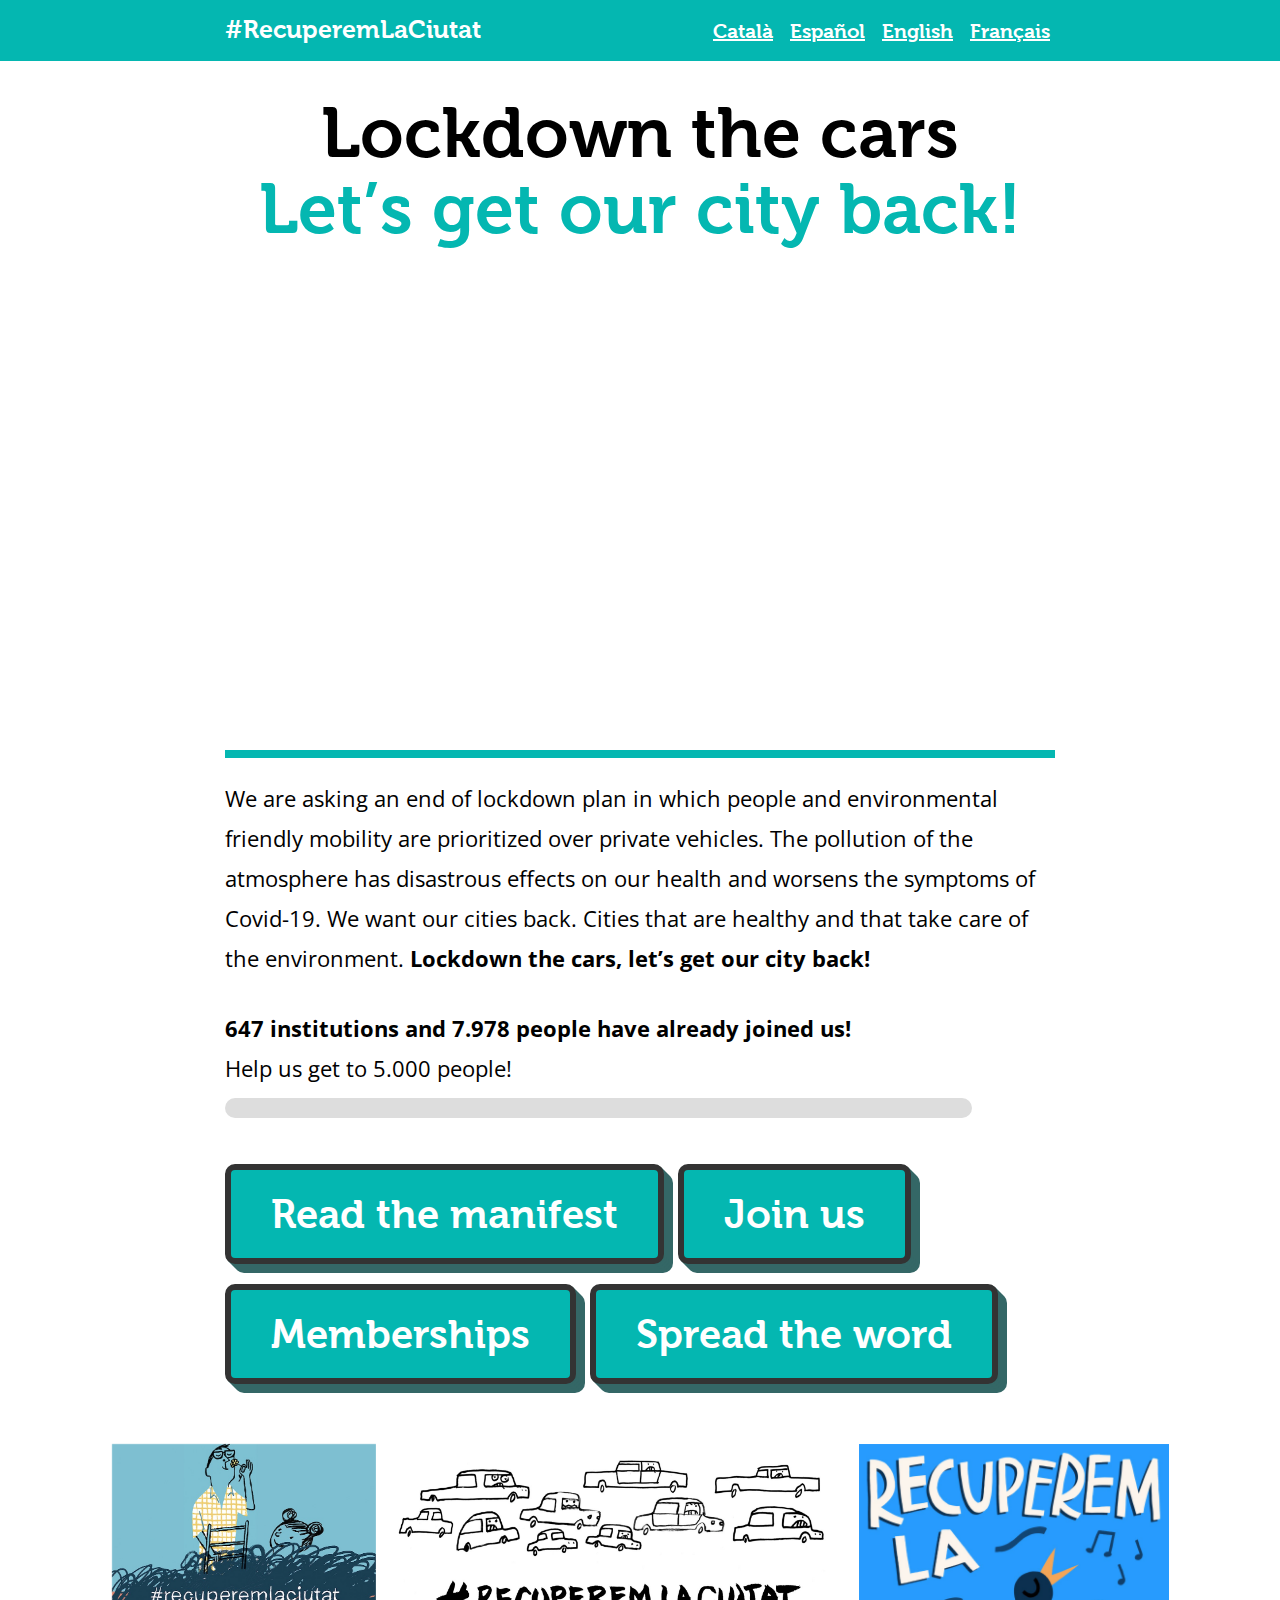
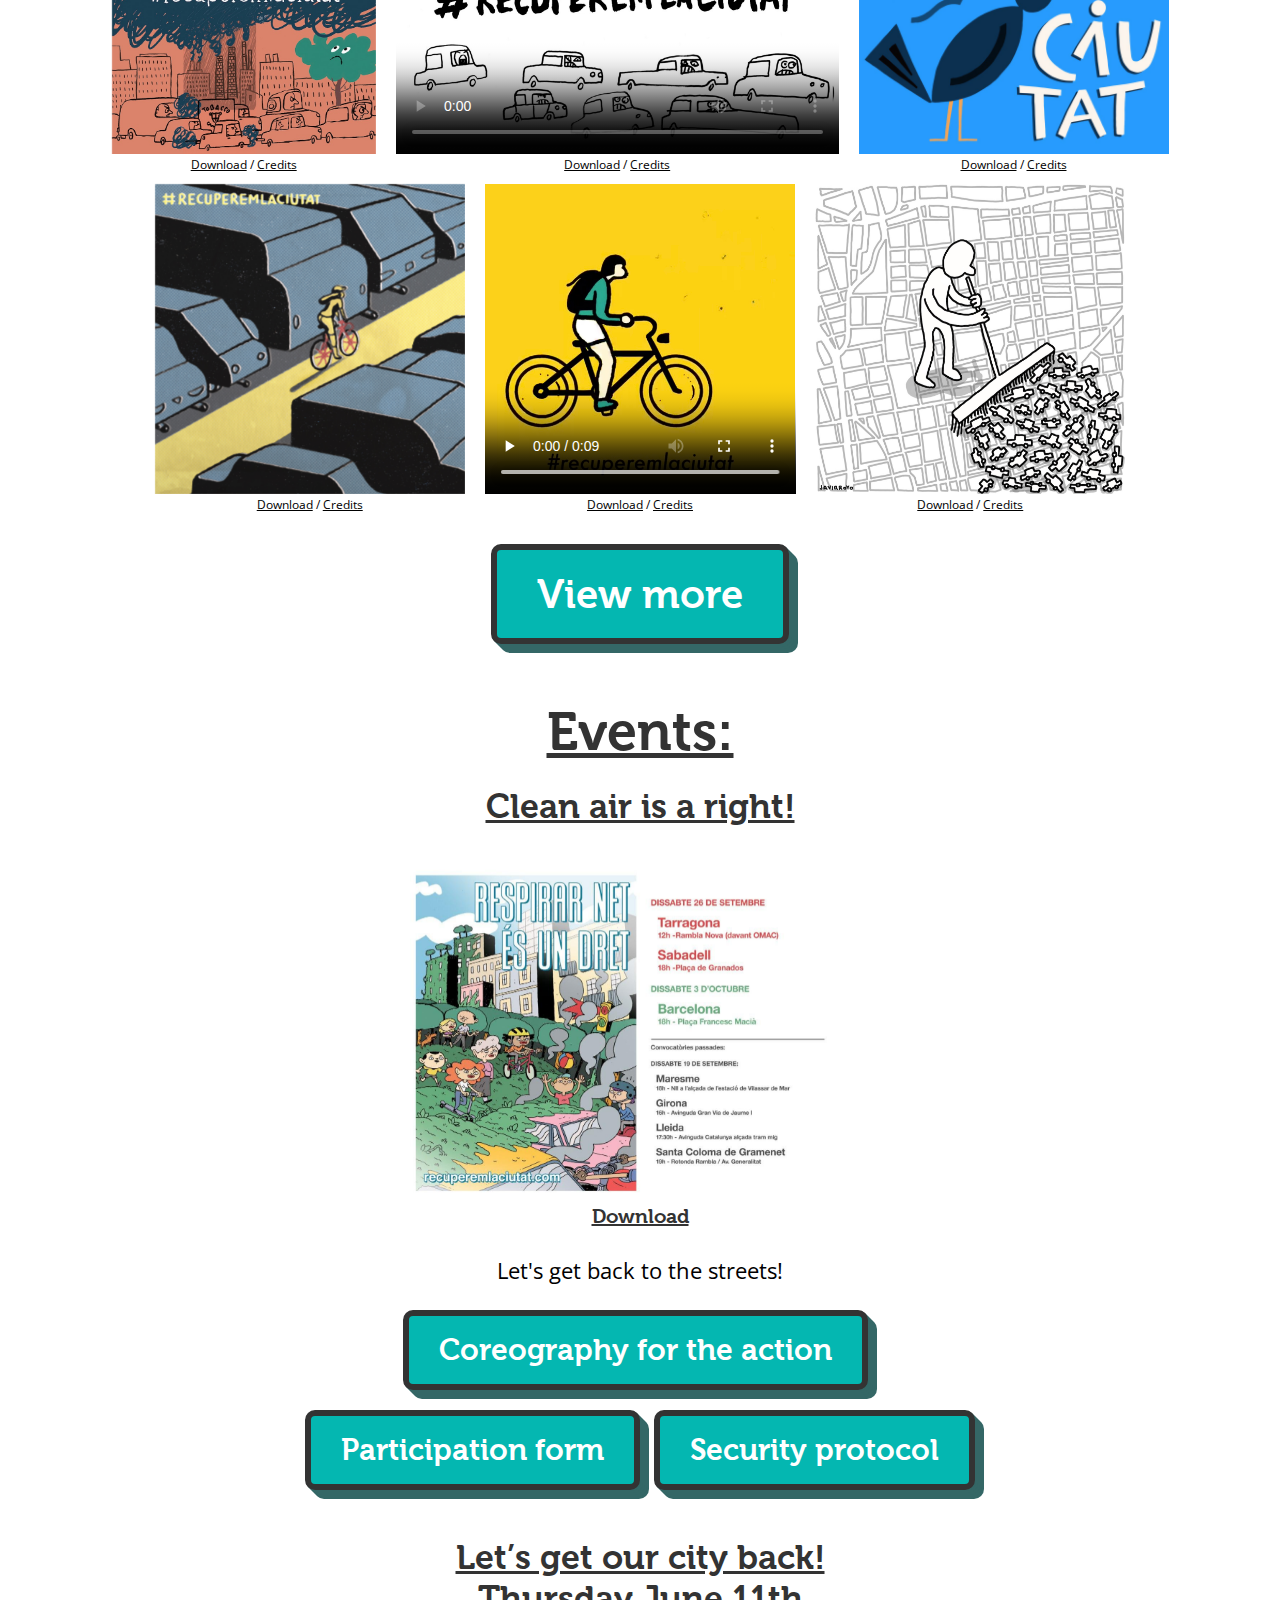
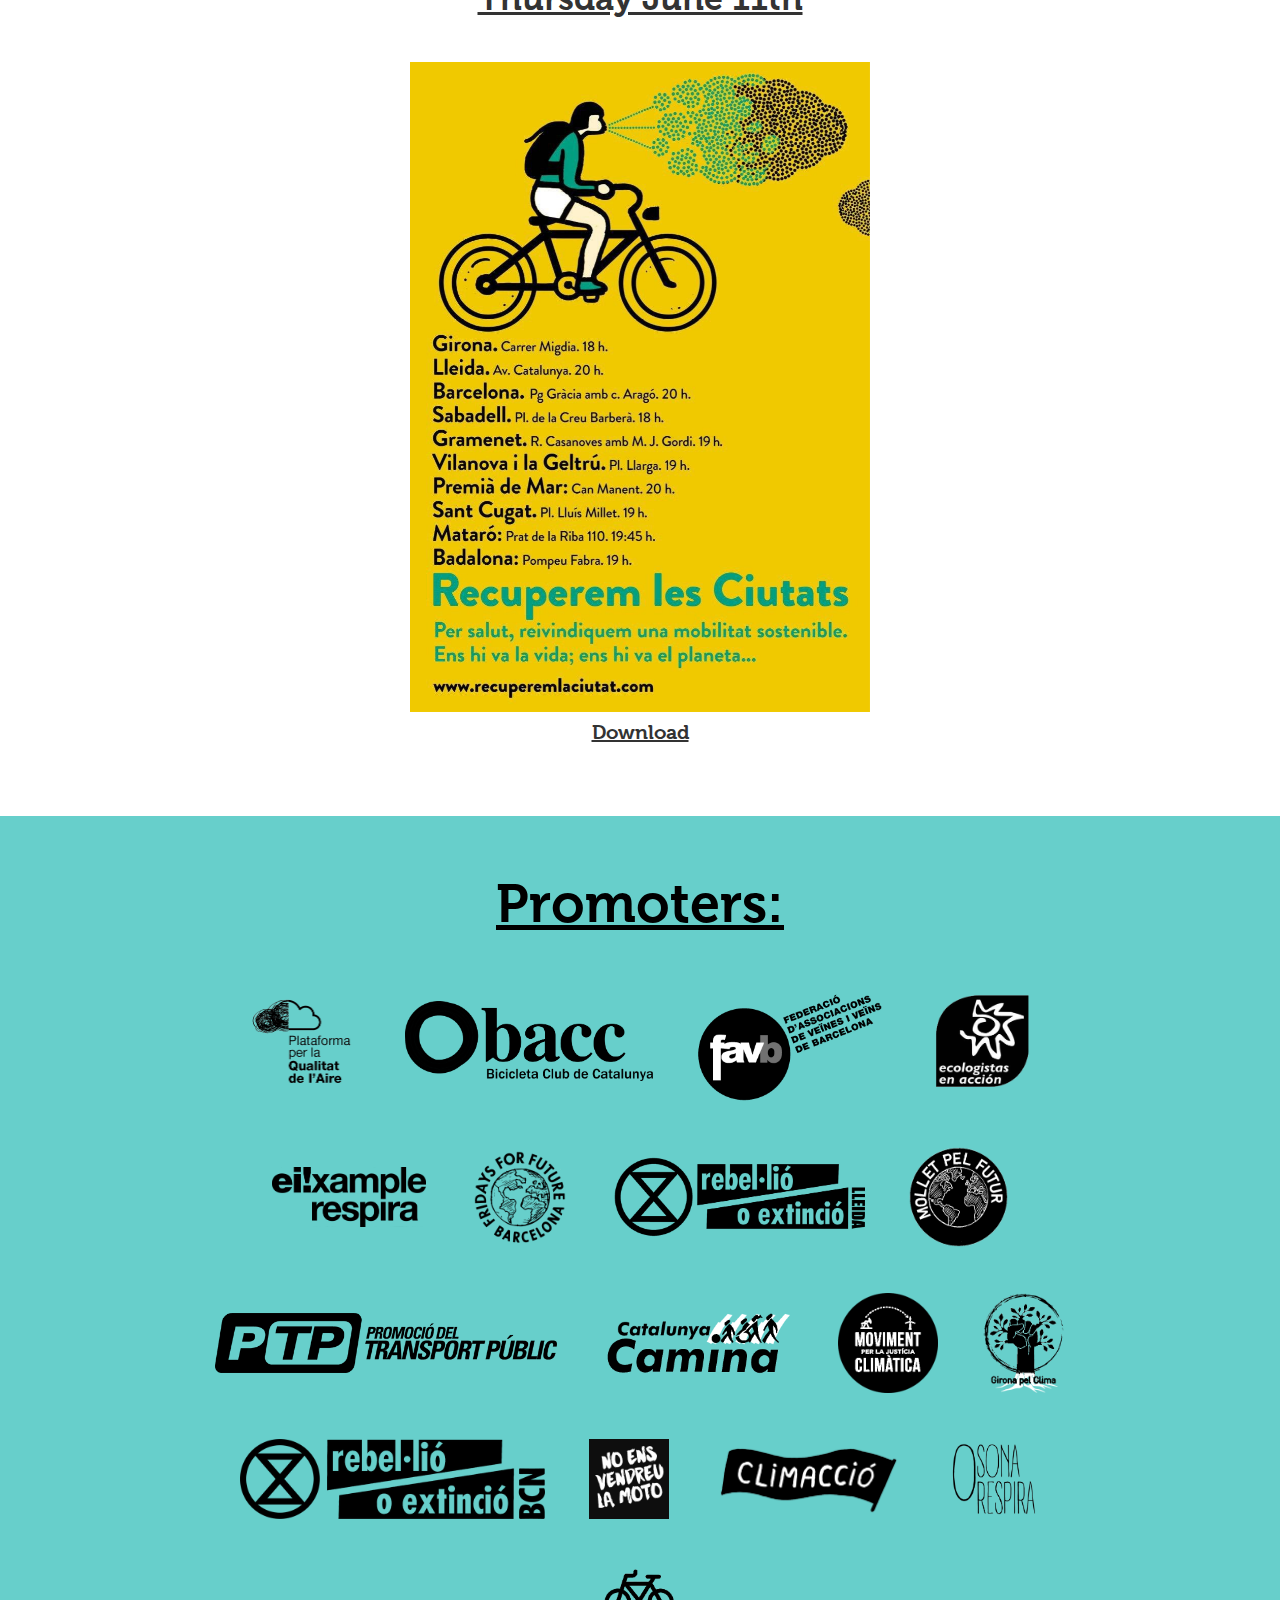
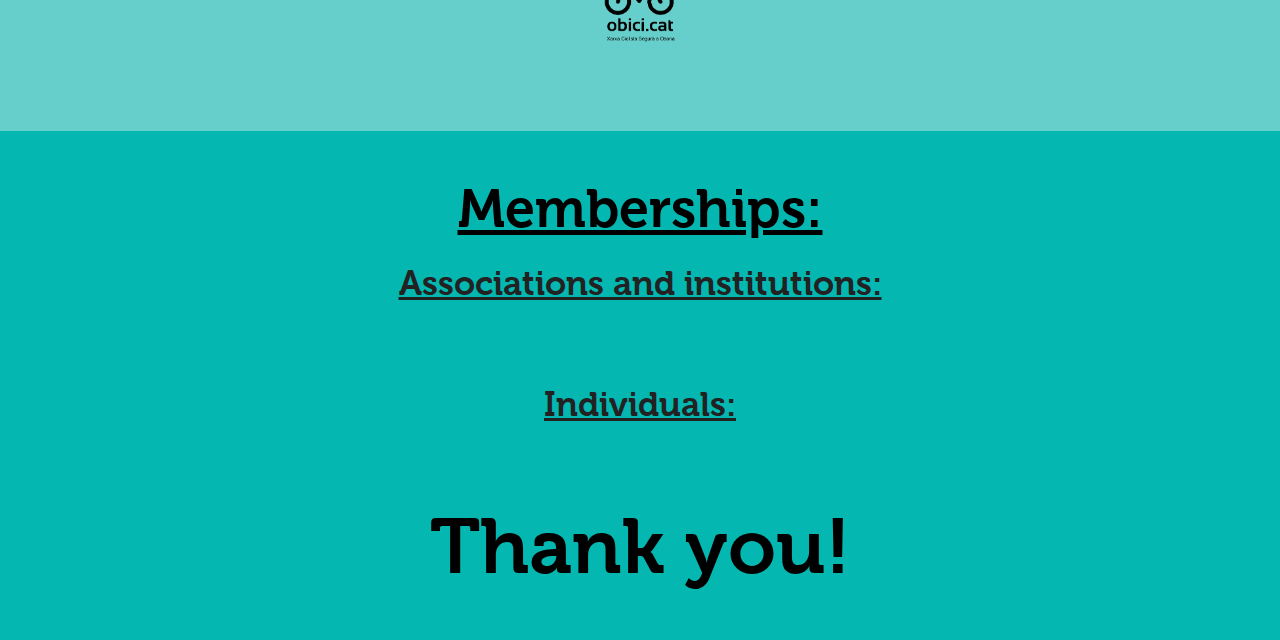
==== commit b41a9a77: "Changed september billboard" ====
--- a/en.html
+++ b/en.html
@@ -293,19 +293,23 @@
       </div>
     </div>
   </div>
-  <div class="page news" id="19-setembre">
+  <div class="page news" id="setembre">
     <div class="inner">
       <h2>Events:</h2>
-      <!-- <div class="new">
-        <h3>"Clean air is a right!"<br>Saturday September 19th</h3>
+      <div class="new">
+        <h3>Clean air is a right!</h3>
         <div class="poster big">
-          <a class="image" href="images/accio-19-setembre.jpg">
-            <img src="images/accio-19-setembre.jpg">
+          <a class="image" href="images/accio-setembre.jpg">
+            <img src="images/accio-setembre.jpg">
           </a>
-          <a class="download" href="images/accio-19-setembre.jpg">Download</a>
+          <a class="download" href="images/accio-setembre.jpg">Download</a>
         </div>
         <p>Let's get back to the streets!</p>
           <div class="menu">
+            <div class="button small">
+              <a href="https://www.youtube.com/watch?v=Twaur9iVab0&feature=emb_title&ab_channel=QualitatAire">Coreography for the action</a>
+            </div>
+            <br>
             <div class="button small">
               <a href="https://docs.google.com/forms/d/e/1FAIpQLSfvvR6JA-UbYHMUBv9OFAhL6ZsFRcy_4CNJeMPNh3B9A-TLPg/viewform">Participation form</a>
             </div>
@@ -313,7 +317,7 @@
               <a href="https://drive.google.com/file/d/18UracD1P10cKqVh1Vv9oW8bIE04sjJrT/view">Security protocol</a>
             </div>
           </div>
-      </div> -->
+      </div>
       <div class="new">
         <h3>Let’s get our city back!<br>Thursday June 11th</h3>
         <div class="poster big">
--- a/application.css
+++ b/application.css
@@ -283,9 +283,11 @@
   display: inline-block;
   padding: 20px;  
 }
-
 .new .poster.big {
   max-width: 500px;
+}
+.new .poster.huge {
+  max-width: 700px;
 }
 .new .poster h4{
   margin-bottom: 5px;
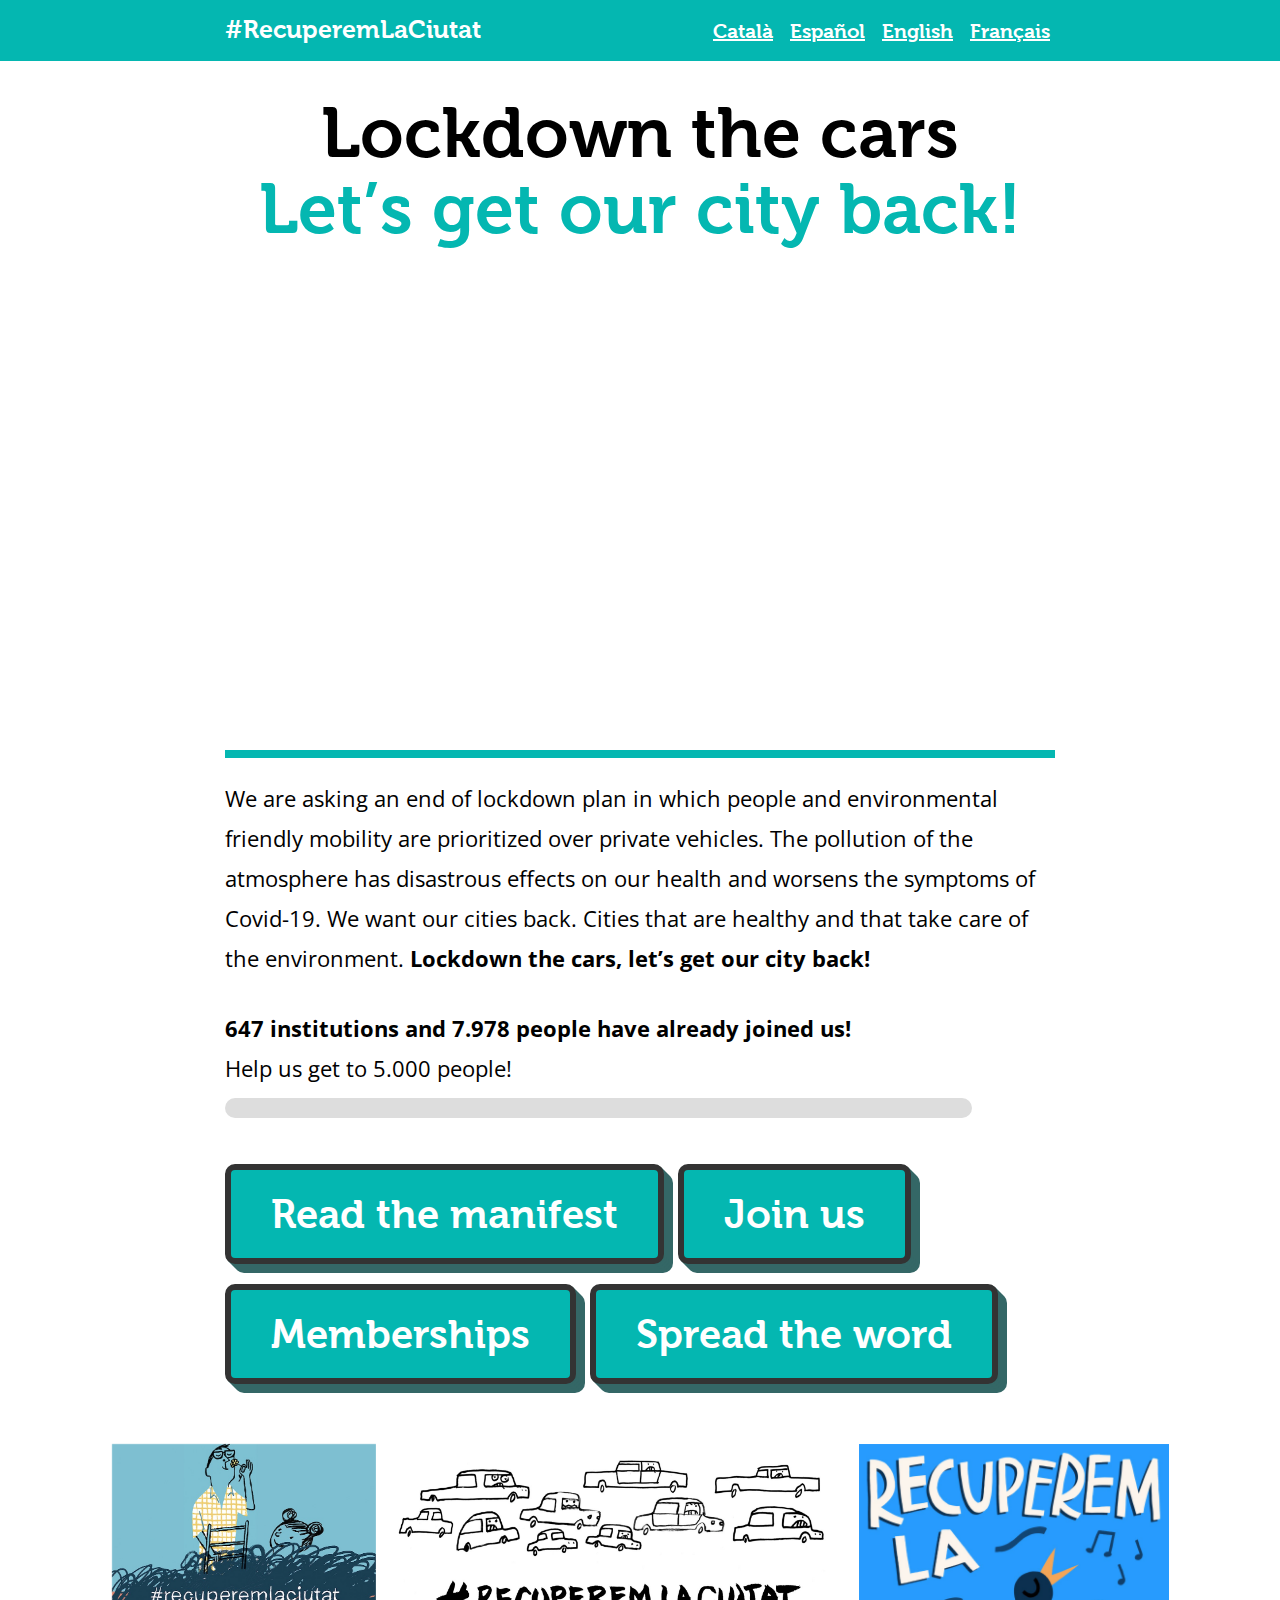
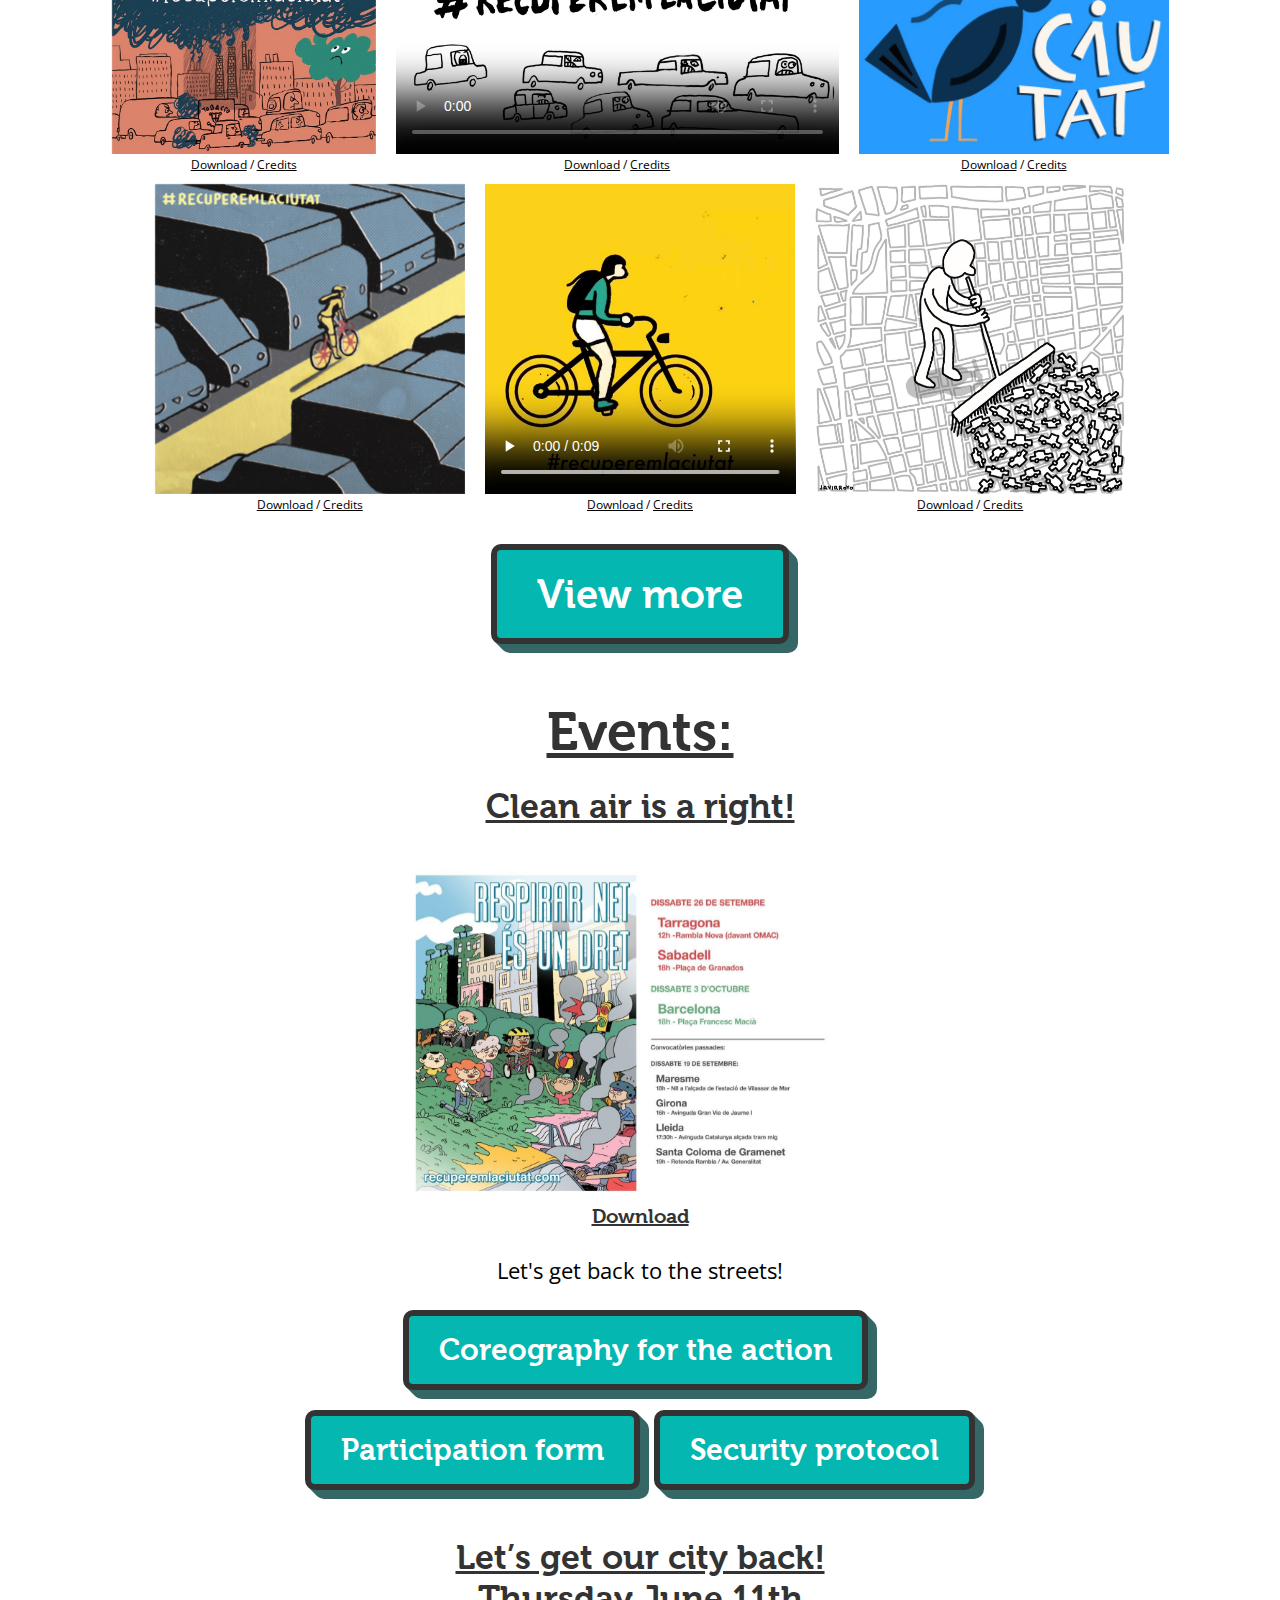
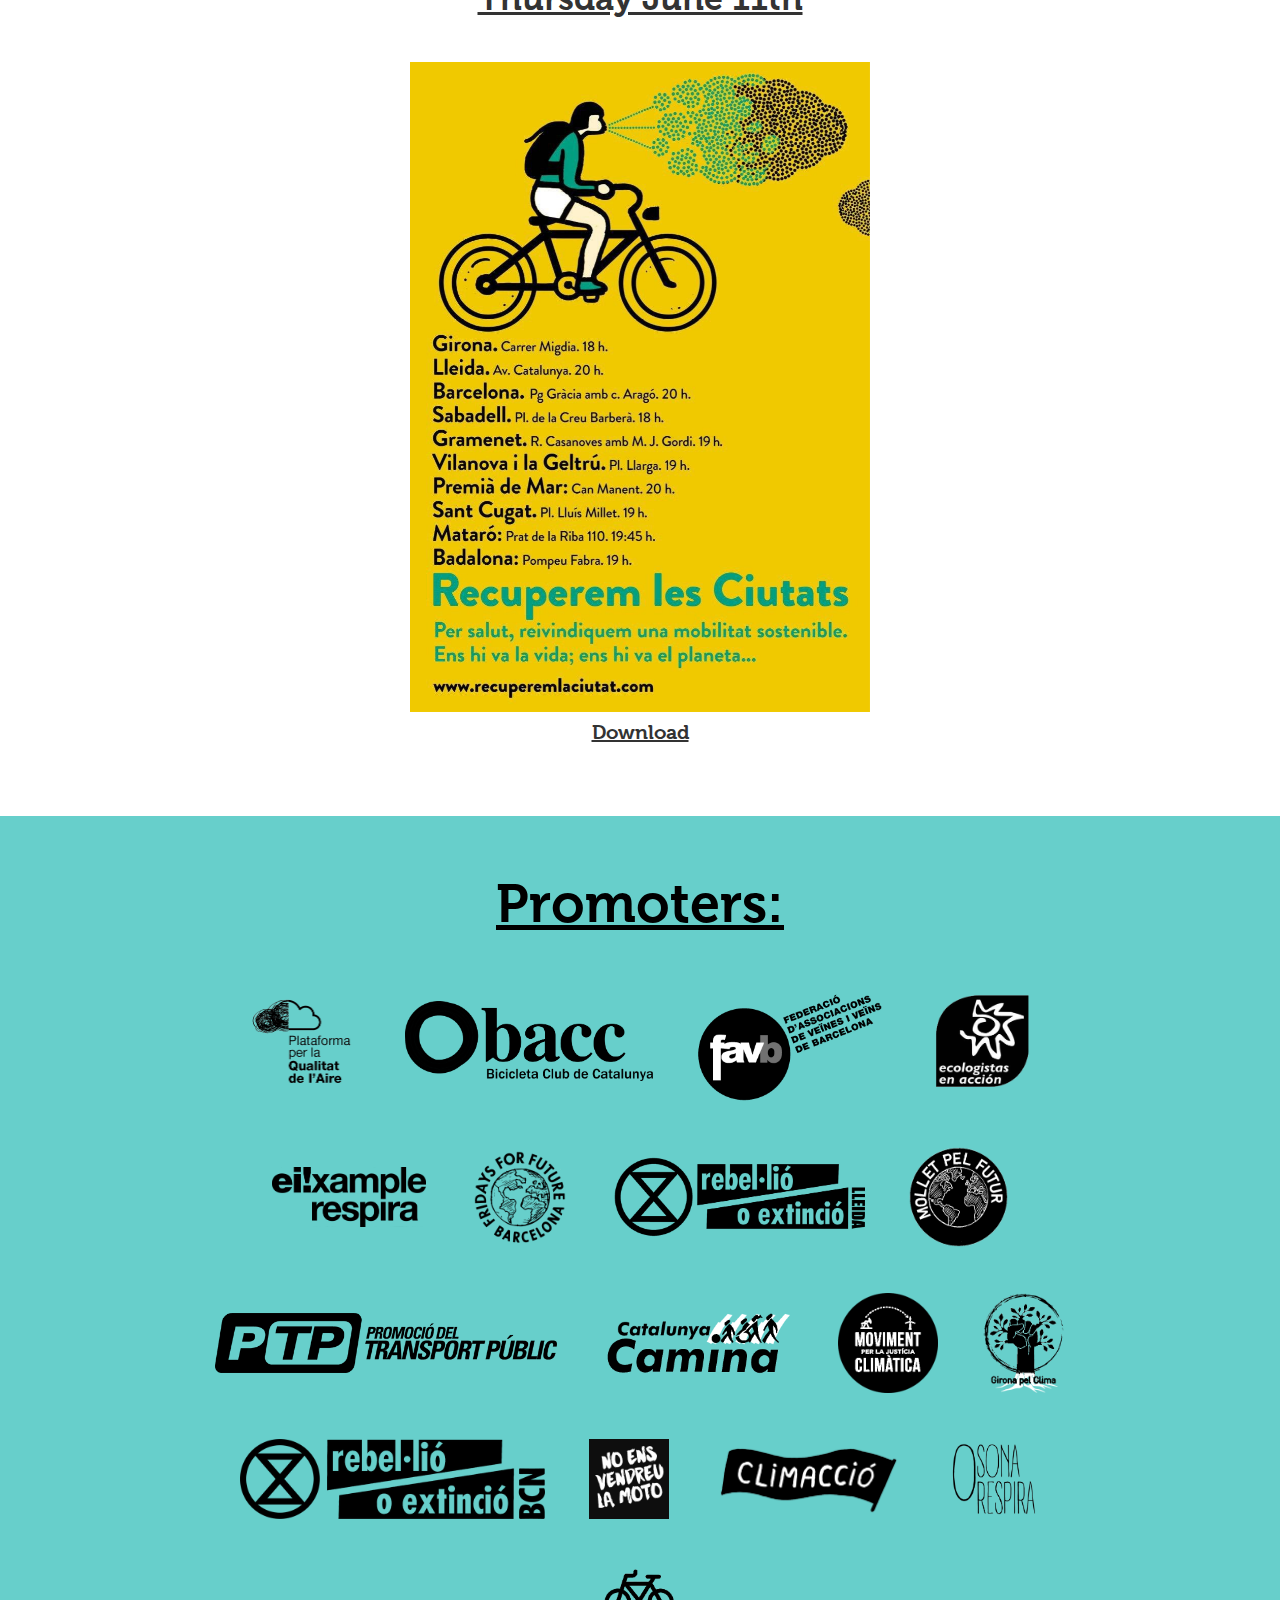
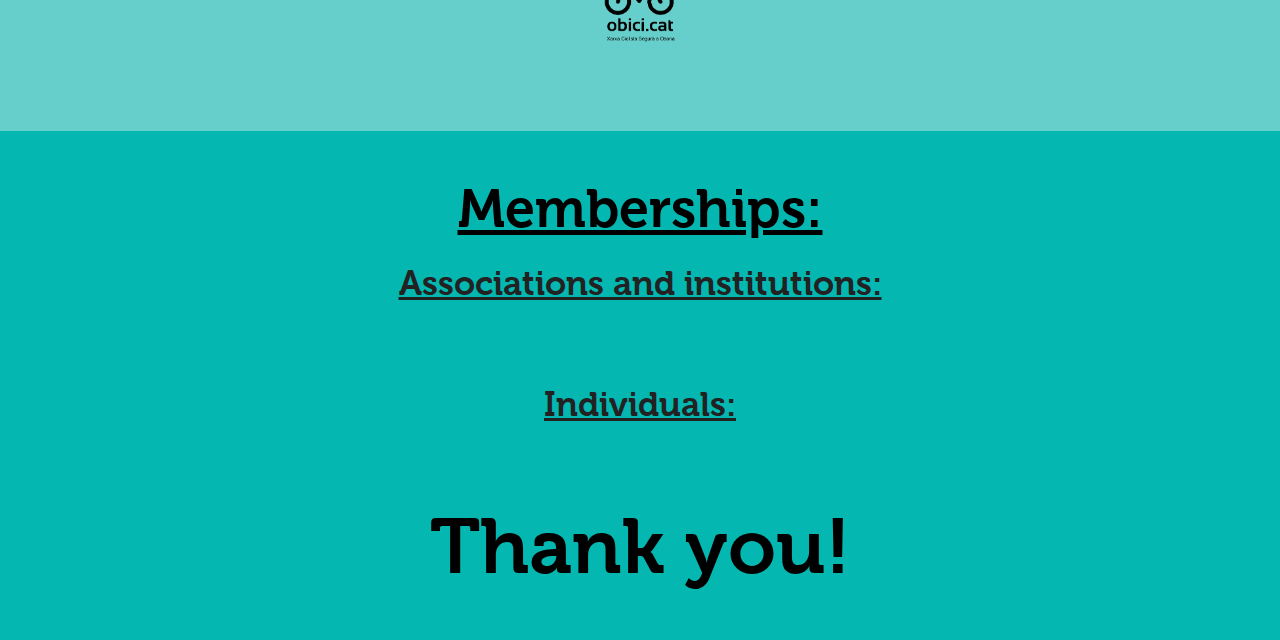
==== commit fc742741: "Changed cors server" ====
--- a/en.html
+++ b/en.html
@@ -19,7 +19,7 @@
 
   <script src="https://cdnjs.cloudflare.com/ajax/libs/jquery/3.5.0/jquery.min.js" integrity="sha256-xNzN2a4ltkB44Mc/Jz3pT4iU1cmeR0FkXs4pru/JxaQ=" crossorigin="anonymous"></script>
   <script src="https://cdnjs.cloudflare.com/ajax/libs/jquery-csv/0.71/jquery.csv-0.71.min.js"></script>
-  <script src="application.js?v=17"></script>
+  <script src="application.js?v=18"></script>
   <link href="https://fonts.googleapis.com/css2?family=Open+Sans:wght@400;600&display=swap" rel="stylesheet">
   <link href="application.css?v=16" media="all" rel="stylesheet" />
 </head>
